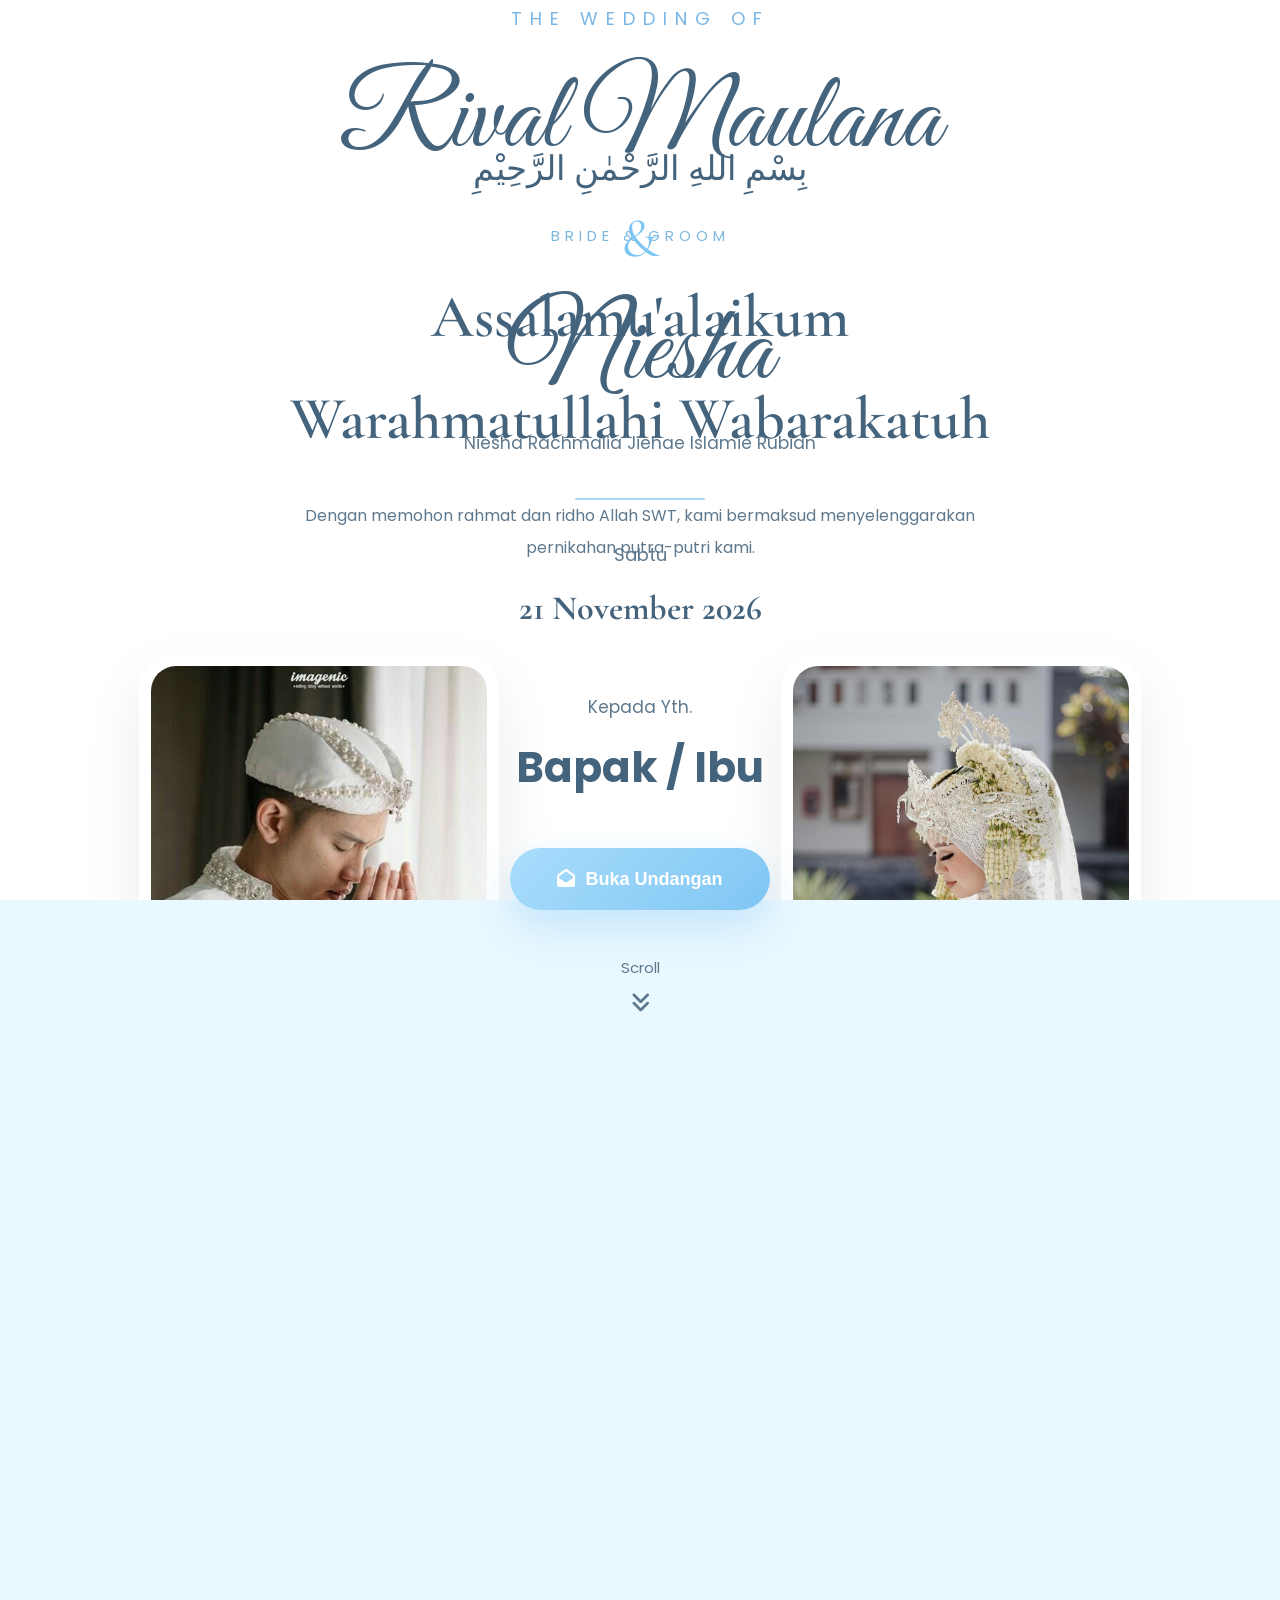
==== index.html @ 176aae70 "Initial commit" ====
<!doctype html>
<html lang="id">
  <head>
    <meta charset="UTF-8" />
    <meta name="viewport" content="width=device-width, initial-scale=1.0" />

    <title>Rival & Niesha | Wedding Invitation</title>

    <!-- Google Fonts -->

    <link rel="preconnect" href="https://fonts.googleapis.com" />

    <link rel="preconnect" href="https://fonts.gstatic.com" crossorigin />

    <link
      href="https://fonts.googleapis.com/css2?family=Cormorant+Garamond:wght@400;500;600;700&family=Great+Vibes&family=Poppins:wght@300;400;500;600;700&display=swap"
      rel="stylesheet"
    />

    <!-- Font Awesome -->

    <link
      rel="stylesheet"
      href="https://cdnjs.cloudflare.com/ajax/libs/font-awesome/6.7.2/css/all.min.css"
    />

    <!-- CSS -->

    <link rel="stylesheet" href="css/style.css" />
    <link rel="stylesheet" href="css/cover.css" />
    <link rel="stylesheet" href="css/couple.css" />
    <link rel="stylesheet" href="css/countdown.css" />
    <link rel="stylesheet" href="css/event.css" />
    <link rel="stylesheet" href="css/location.css" />
    <link rel="stylesheet" href="css/story.css" />
    <link rel="stylesheet" href="css/navbar.css" />
    <link rel="stylesheet" href="css/animation.css" />
    <link rel="stylesheet" href="css/responsive.css" />
  </head>

  <body>
    <!-- ==========================
            VIDEO BACKGROUND
    =========================== -->

    <video class="bg-video" autoplay muted loop playsinline>
      <source src="assets/video/cover.mp4" type="video/mp4" />
    </video>

    <!-- ==========================
            OVERLAY
    =========================== -->

    <div class="overlay"></div>

    <!-- ==========================
            COVER
    =========================== -->

    <section id="cover" class="active">
      <div class="cover-content">
        <p class="bismillah">﷽</p>

        <p class="subtitle">THE WEDDING OF</p>

        <h1 class="groom">Rival Maulana</h1>

        <div class="ampersand">&</div>

        <h1 class="bride">Niesha</h1>

        <p class="fullname">Niesha Rachmalia Jiehae Islamie Rubian</p>

        <div class="divider"></div>

        <div class="date">
          <p>Sabtu</p>

          <h2>21 November 2026</h2>
        </div>

        <div class="guest">
          <p>Kepada Yth.</p>

          <h2>Bapak / Ibu</h2>
        </div>

        <button id="openInvitation" class="btn-primary">
          <i class="fa-solid fa-envelope-open"></i>

          Buka Undangan
        </button>

        <div class="scroll">
          Scroll

          <br />

          <i class="fa-solid fa-angles-down"></i>
        </div>
      </div>
    </section>

    <!-- ==========================
        COUPLE
========================== -->

    <section id="couple">
      <div class="container">
        <p class="arabic">بِسْمِ اللهِ الرَّحْمٰنِ الرَّحِيْمِ</p>

        <p class="section-subtitle">Bride & Groom</p>

        <h2 class="section-title">
          Assalamu'alaikum
          <br />
          Warahmatullahi Wabarakatuh
        </h2>

        <p class="section-desc">
          Dengan memohon rahmat dan ridho Allah SWT, kami bermaksud
          menyelenggarakan pernikahan putra-putri kami.
        </p>

        <div class="couple-wrapper">
          <!-- Groom -->

          <article class="person">
            <div class="photo-frame">
              <img src="assets/img/rival.jpg" alt="Rival Maulana" />
            </div>

            <h3>Rival Maulana</h3>

            <span class="person-role"> Putra Pertama dari </span>

            <h4>
              Bapak Asep
              <br />
              &
              <br />
              Ibu Halimah
            </h4>
          </article>

          <!-- Divider -->

          <div class="couple-divider">
            <span>❀</span>
          </div>

          <!-- Bride -->

          <article class="person">
            <div class="photo-frame">
              <img src="assets/img/niesha.jpg" alt="Niesha" />
            </div>

            <h3>Niesha Rachmalia</h3>

            <span class="person-role"> Putri Pertama dari </span>

            <h4>
              Bapak Roni Rubian
              <br />
              &
              <br />
              Ibu Lia Herawati
            </h4>
          </article>
        </div>
      </div>
    </section>
    <!-- ==========================
        COUNTDOWN
========================== -->

    <section id="countdown">
      <div class="container">
        <p class="section-subtitle">Save The Date</p>

        <h2 class="section-title">Menuju Hari Bahagia</h2>

        <p class="section-desc">
          InsyaAllah akad dan resepsi akan dilaksanakan pada

          <strong>21 November 2026</strong>
        </p>

        <div class="countdown-wrapper">
          <div class="time-box">
            <h3 id="days">0</h3>

            <span>Hari</span>
          </div>

          <div class="time-box">
            <h3 id="hours">0</h3>

            <span>Jam</span>
          </div>

          <div class="time-box">
            <h3 id="minutes">0</h3>

            <span>Menit</span>
          </div>

          <div class="time-box">
            <h3 id="seconds">0</h3>

            <span>Detik</span>
          </div>
        </div>
      </div>
    </section>
    <!-- ==========================
        EVENT
========================== -->

    <section id="event">
      <div class="container">
        <p class="event-subtitle">Wedding Event</p>

        <h2 class="event-title">Save Our Special Day</h2>

        <p class="event-desc">
          Merupakan suatu kehormatan dan kebahagiaan bagi kami apabila Bapak /
          Ibu / Saudara/i berkenan hadir untuk memberikan doa restu.
        </p>

        <div class="event-wrapper">
          <!-- Akad -->

          <div class="event-card">
            <div class="event-circle">🕌</div>

            <h3>Akad Nikah</h3>

            <div class="event-line"></div>

            <p>
              Sabtu
              <br />
              21 November 2026
            </p>

            <h4>08.00 WIB</h4>
          </div>

          <!-- Resepsi -->

          <div class="event-card">
            <div class="event-circle">🎉</div>

            <h3>Resepsi</h3>

            <div class="event-line"></div>

            <p>
              Sabtu
              <br />
              21 November 2026
            </p>

            <h4>11.00 WIB</h4>
          </div>
        </div>
      </div>
    </section>
    <!-- ==========================
        LOCATION
========================== -->

    <section id="location">
      <div class="container">
        <p class="location-subtitle">Wedding Location</p>

        <h2 class="location-title">Lokasi Acara</h2>

        <p class="location-desc">
          Pabrik Tahu Bapak H. Encep
          <br />

          Kabupaten Subang, Jawa Barat
        </p>

        <div class="location-map">
          <iframe
            src="https://www.google.com/maps/embed?pb=!1m18!1m12!1m3!1d3965.3929211079694!2d107.6628037!3d-6.3431315!2m3!1f0!2f0!3f0!3m2!1i1024!2i768!4f13.1!3m3!1m2!1s0x2e696994873cbfc9%3A0x13eb188e39230473!2sPabrik%20tahu%20bapak%20H%20ENCEP!5e0!3m2!1sen!2sid!4v1782853431568!5m2!1sen!2sid"
            loading="lazy"
            allowfullscreen
          >
          </iframe>
        </div>

        <div class="location-button">
          <a
            href="https://maps.app.goo.gl/WMEjo8ceGEwRpt6s6?g_st=ic"
            target="_blank"
          >
            📍 Buka Google Maps
          </a>

          <a href="#" id="calendarButton"> 📅 Simpan ke Kalender </a>
        </div>
      </div>
    </section>

    <!-- ==========================
        LOVE STORY
========================== -->

    <section id="story">
      <div class="container">
        <p class="story-subtitle">Our Journey</p>

        <h2 class="story-title">Love Story</h2>

        <p class="story-desc">
          Allah selalu memiliki cara terbaik untuk mempertemukan dua hati pada
          waktu yang tepat.
        </p>

        <div class="timeline">
          <div class="timeline-item">
            <div class="timeline-dot"></div>

            <div class="timeline-card">
              <h3>Allah Mempertemukan Kami</h3>

              <p>
                Dalam waktu terbaik menurut-Nya, Allah mempertemukan kami dalam
                sebuah kisah yang sederhana namun penuh makna.
              </p>
            </div>
          </div>

          <div class="timeline-item">
            <div class="timeline-dot"></div>

            <div class="timeline-card">
              <h3>Dengan Restu Keluarga</h3>

              <p>
                Dengan niat yang baik serta doa dari kedua orang tua, kami
                memutuskan melangkah menuju ibadah terpanjang.
              </p>
            </div>
          </div>

          <div class="timeline-item">
            <div class="timeline-dot"></div>

            <div class="timeline-card">
              <h3>Hari Bahagia Kami</h3>

              <p>
                InsyaAllah pada tanggal
                <strong>21 November 2026</strong>, kami akan mengikat janji suci
                dalam ikatan pernikahan.
              </p>
            </div>
          </div>
        </div>
      </div>
    </section>
    <!-- ==========================
        FLOATING NAVIGATION
========================== -->

    <nav id="bottomNav">
      <a href="#cover"> 🏠 </a>

      <a href="#couple"> 👰 </a>

      <a href="#countdown"> ⏳ </a>

      <a href="#location"> 📍 </a>

      <a href="#gallery"> 🖼️ </a>

      <a href="#rsvp"> 💌 </a>
    </nav>

    <!-- Musik -->

    <audio id="music" loop>
      <source src="assets/audio/lagu.mp3" type="audio/mpeg" />
    </audio>

    <script src="js/script.js"></script>
    <script src="js/countdown.js"></script>
    <script src="js/gallery.js"></script>
    <script src="js/aos.js"></script>
  </body>
</html>
---- css/style.css ----
/*====================================================

    Wedding Invitation Premium
    Version : 1.5
    File    : style.css

=====================================================*/

/*==========================================
        GOOGLE RESET
==========================================*/

*,
*::before,
*::after {
  margin: 0;
  padding: 0;
  box-sizing: border-box;
}

/*==========================================
        ROOT
==========================================*/

:root {
  /*========== COLOR ==========*/

  --primary: #f8fcff;
  --secondary: #eef8fd;
  --accent: #a9ddfc;

  --title: #44637c;
  --text: #667f92;

  --white: #ffffff;

  --shadow: 0 20px 45px rgba(0, 0, 0, 0.08);

  --shadow-hover: 0 28px 55px rgba(0, 0, 0, 0.12);

  --radius: 30px;

  --transition: 0.35s ease;
}

/*==========================================
        HTML
==========================================*/

html {
  scroll-behavior: smooth;
  overflow-x: hidden;
}

/*==========================================
        BODY
==========================================*/

body {
  font-family: "Poppins", sans-serif;

  background: var(--primary);

  color: var(--text);

  overflow-x: hidden;

  max-width: 100%;

  line-height: 1.7;
}
html.lock,
body.lock {
  overflow: hidden;

  height: 100vh;

  touch-action: none;
}

/*==========================================
        IMAGE
==========================================*/

img {
  max-width: 100%;

  display: block;
}

/*==========================================
        LINK
==========================================*/

a {
  text-decoration: none;

  color: inherit;
}

/*==========================================
        CONTAINER
==========================================*/

.container {
  width: min(1100px, 92%);

  margin: auto;
}

/*==========================================
        SECTION
==========================================*/

section {
  padding: 140px 20px;
}

/*==========================================
        DESIGN SYSTEM
==========================================*/

.section-subtitle {
  text-align: center;

  text-transform: uppercase;

  letter-spacing: 5px;

  color: #7db7df;

  font-size: 15px;

  margin-bottom: 18px;
}

.section-title {
  text-align: center;

  font-family: "Cormorant Garamond", serif;

  font-size: 60px;

  color: var(--title);

  font-weight: 600;
}

.section-desc {
  max-width: 720px;

  margin: 30px auto 90px;

  text-align: center;

  line-height: 2;

  color: var(--text);
}

/*==========================================
        CARD
==========================================*/

.card {
  background: var(--white);

  border-radius: var(--radius);

  box-shadow: var(--shadow);

  transition: var(--transition);
}

.card:hover {
  transform: translateY(-8px);

  box-shadow: var(--shadow-hover);
}

/*==========================================
        BUTTON
==========================================*/

.btn-primary {
  display: inline-flex;

  justify-content: center;

  align-items: center;

  gap: 10px;

  padding: 18px 36px;

  border: none;

  border-radius: 100px;

  background: linear-gradient(135deg, #a9ddfc, #7fc6f3);

  color: white;

  font-size: 17px;

  font-weight: 600;

  cursor: pointer;

  transition: var(--transition);

  box-shadow: 0 15px 35px rgba(127, 198, 243, 0.3);
}

.btn-primary:hover {
  transform: translateY(-4px);

  box-shadow: 0 20px 45px rgba(127, 198, 243, 0.4);
}

/*==========================================
        DIVIDER
==========================================*/

.divider {
  width: 120px;

  height: 2px;

  margin: 40px auto;

  border-radius: 100px;

  background: #9fd4f6;
}

/*==========================================
        GLASS
==========================================*/

.glass {
  background: rgba(255, 255, 255, 0.45);

  backdrop-filter: blur(18px);

  border: 1px solid rgba(255, 255, 255, 0.7);
}

/*==========================================
        SCROLLBAR
==========================================*/

::-webkit-scrollbar {
  width: 10px;
}

::-webkit-scrollbar-track {
  background: #edf7fd;
}

::-webkit-scrollbar-thumb {
  background: #a9ddfc;

  border-radius: 100px;
}

::-webkit-scrollbar-thumb:hover {
  background: #8bcdf3;
}
/*==========================================
        LAYER
==========================================*/

#cover {
  z-index: 9998;
}

#bottomNav {
  z-index: 9999;
}
---- css/cover.css ----
/*====================================================

        Wedding Invitation Premium
        Cover V3

=====================================================*/

/*==========================================
        ROOT
==========================================*/

:root {
  --primary: #eaf8ff;
  --secondary: #dcf4ff;
  --accent: #a9ddfc;

  --title: #44637c;
  --text: #5e788d;

  --white: #ffffff;
}

/*==========================================
        VIDEO
==========================================*/

.bg-video {
  position: fixed;

  inset: 0;

  width: 100%;

  height: 100%;

  object-fit: cover;

  z-index: -3;
}

/*==========================================
        OVERLAY
==========================================*/

.overlay {
  position: fixed;

  inset: 0;

  background: linear-gradient(
    rgba(255, 255, 255, 0.84),
    rgba(234, 248, 255, 0.82),
    rgba(255, 255, 255, 0.86)
  );

  backdrop-filter: blur(4px);

  -webkit-backdrop-filter: blur(4px);

  transition: opacity 0.8s ease;

  z-index: -2;
}

.overlay.hide {
  opacity: 0.25;
}

/*==========================================
        COVER
==========================================*/

#cover {
  position: fixed;

  inset: 0;

  width: 100%;

  height: 100vh;

  display: flex;

  justify-content: center;

  align-items: center;

  text-align: center;

  padding: 30px;

  z-index: 9998;

  transition:
    transform 0.9s ease,
    opacity 0.9s ease;
}

/*==========================================
        COVER CONTENT
==========================================*/

.cover-content {
  width: 100%;

  max-width: 720px;

  transition:
    transform 0.8s ease,
    opacity 0.8s ease;
}

/*==========================================
        OPEN ANIMATION
==========================================*/

#cover.hide {
  transform: translateY(-100%);

  opacity: 0;

  pointer-events: none;
}

#cover.hide .cover-content {
  transform: translateY(-50px);

  opacity: 0;
}

/*==========================================
        BISMILLAH
==========================================*/

.bismillah {
  font-size: 56px;

  color: var(--title);

  margin-bottom: 22px;
}

/*==========================================
        SUBTITLE
==========================================*/

.subtitle {
  font-size: 18px;

  letter-spacing: 8px;

  color: #78b7e7;

  margin-bottom: 28px;

  text-transform: uppercase;
}

/*==========================================
        NAMA
==========================================*/

.groom,
.bride {
  font-family: "Great Vibes", cursive;

  font-size: 108px;

  font-weight: 400;

  color: var(--title);

  line-height: 1.1;
}

.ampersand {
  font-family: "Cormorant Garamond", serif;

  font-size: 55px;

  color: #7ec6f3;

  margin: 10px 0;
}

.fullname {
  margin-top: 15px;

  font-size: 17px;

  color: var(--text);
}

/*==========================================
        DIVIDER
==========================================*/

.divider {
  width: 130px;

  height: 2px;

  margin: 40px auto;

  border-radius: 100px;

  background: #a9ddfc;
}

/*==========================================
        DATE
==========================================*/

.date {
  margin-top: 10px;
}

.date p {
  font-size: 18px;

  margin-bottom: 10px;
}

.date h2 {
  font-family: "Cormorant Garamond", serif;

  font-size: 34px;

  color: var(--title);
}

/*==========================================
        GUEST
==========================================*/

.guest {
  margin-top: 55px;
}

.guest p {
  font-size: 17px;
}

.guest h2 {
  margin-top: 10px;

  font-size: 42px;

  color: var(--title);
}

/*==========================================
        BUTTON
==========================================*/

#openInvitation {
  width: 260px;

  height: 62px;

  margin-top: 45px;

  border: none;

  border-radius: 100px;

  cursor: pointer;

  color: white;

  font-size: 18px;

  font-weight: 600;

  background: linear-gradient(135deg, #a9ddfc, #7fc6f3);

  box-shadow: 0 18px 40px rgba(127, 198, 243, 0.35);

  transition: 0.35s;
}

#openInvitation:hover {
  transform: translateY(-5px);

  box-shadow: 0 25px 50px rgba(127, 198, 243, 0.45);
}
/*==========================================
        SCROLL INDICATOR
==========================================*/

.scroll {
  margin-top: 45px;

  font-size: 15px;

  color: var(--text);

  animation: float 2s ease-in-out infinite;
}

.scroll i {
  display: block;

  margin-top: 10px;

  font-size: 22px;
}

/*==========================================
        FLOAT ANIMATION
==========================================*/

@keyframes float {
  0% {
    transform: translateY(0);
  }

  50% {
    transform: translateY(8px);
  }

  100% {
    transform: translateY(0);
  }
}

/*==========================================
        BODY LOCK
==========================================*/

body.lock {
  overflow: hidden;
}

/*==========================================
        TABLET
==========================================*/

@media (max-width: 992px) {
  .cover-content {
    max-width: 650px;
  }

  .groom,
  .bride {
    font-size: 88px;
  }

  .guest h2 {
    font-size: 36px;
  }
}

/*==========================================
        MOBILE
==========================================*/

@media (max-width: 768px) {
  #cover {
    padding: 25px;
  }

  .bismillah {
    font-size: 46px;
  }

  .subtitle {
    font-size: 14px;

    letter-spacing: 4px;
  }

  .groom,
  .bride {
    font-size: 64px;
  }

  .ampersand {
    font-size: 42px;
  }

  .fullname {
    font-size: 15px;
  }

  .divider {
    width: 100px;

    margin: 30px auto;
  }

  .date h2 {
    font-size: 28px;
  }

  .guest {
    margin-top: 40px;
  }

  .guest h2 {
    font-size: 30px;
  }

  #openInvitation {
    width: 220px;

    height: 56px;

    font-size: 16px;

    margin-top: 35px;
  }

  .scroll {
    margin-top: 30px;
  }
}

/*==========================================
        SMALL MOBILE
==========================================*/

@media (max-width: 430px) {
  .bismillah {
    font-size: 38px;
  }

  .groom,
  .bride {
    font-size: 52px;

    line-height: 1.15;
  }

  .ampersand {
    font-size: 34px;
  }

  .fullname {
    font-size: 14px;

    line-height: 1.7;
  }

  .date h2 {
    font-size: 24px;
  }

  .guest h2 {
    font-size: 26px;
  }

  #openInvitation {
    width: 210px;

    height: 52px;

    font-size: 15px;
  }

  .scroll {
    font-size: 13px;
  }
}
---- css/couple.css ----
/*====================================================

    Wedding Invitation Premium
    Version : 2.0
    File    : couple.css

=====================================================*/

/*==========================================
        COUPLE
==========================================*/

#couple {
  background: #ffffff;

  position: relative;

  overflow: hidden;
}

/*==========================================
        ARABIC
==========================================*/

.arabic {
  text-align: center;

  font-size: 34px;

  color: var(--title);

  margin-bottom: 25px;
}

/*==========================================
        WRAPPER
==========================================*/

.couple-wrapper {
  display: grid;

  grid-template-columns: 1fr auto 1fr;

  align-items: center;

  gap: 60px;

  margin-top: 80px;
}

/*==========================================
        PERSON
==========================================*/

.person {
  text-align: center;
}

/*==========================================
        PHOTO FRAME
==========================================*/

.photo-frame {
  width: 360px;

  height: 500px;

  margin: auto;

  padding: 12px;

  background: white;

  border-radius: 35px;

  box-shadow: 0 25px 60px rgba(0, 0, 0, 0.08);

  transition: 0.4s ease;
}

/*==========================================
        PHOTO
==========================================*/

.photo-frame img {
  width: 100%;

  height: 100%;

  border-radius: 25px;

  object-fit: cover;

  object-position: center;
}

/*==========================================
        HOVER
==========================================*/

.photo-frame:hover {
  transform: translateY(-8px);

  box-shadow: 0 35px 70px rgba(127, 198, 243, 0.2);
}

/*==========================================
        DIVIDER
==========================================*/

.couple-divider {
  display: flex;

  flex-direction: column;

  align-items: center;

  justify-content: center;

  gap: 20px;
}

.couple-divider::before {
  content: "";

  width: 2px;

  height: 120px;

  background: #cdebfc;
}

.couple-divider::after {
  content: "";

  width: 2px;

  height: 120px;

  background: #cdebfc;
}

.couple-divider span {
  width: 65px;

  height: 65px;

  display: flex;

  align-items: center;

  justify-content: center;

  border-radius: 50%;

  background: #eef8fd;

  font-size: 24px;

  color: #7fc6f3;

  box-shadow: 0 10px 25px rgba(127, 198, 243, 0.2);
}
/*==========================================
        NAME
==========================================*/

.person h3 {
  margin-top: 35px;

  font-family: "Great Vibes", cursive;

  font-size: 60px;

  font-weight: 400;

  color: var(--title);

  line-height: 1.2;
}

/*==========================================
        ROLE
==========================================*/

.person-role {
  display: block;

  margin-top: 18px;

  font-size: 17px;

  color: var(--text);

  letter-spacing: 1px;
}

/*==========================================
        PARENTS
==========================================*/

.person h4 {
  margin-top: 18px;

  color: var(--title);

  font-size: 24px;

  font-family: "Cormorant Garamond", serif;

  font-weight: 600;

  line-height: 1.8;
}

/*==========================================
        HOVER EFFECT
==========================================*/

.person {
  transition: 0.4s ease;
}

.person:hover {
  transform: translateY(-6px);
}

.person:hover h3 {
  color: #5faedc;
}

.person:hover .photo-frame {
  transform: translateY(-10px);

  box-shadow: 0 35px 75px rgba(127, 198, 243, 0.25);
}

/*==========================================
        PHOTO GLOW
==========================================*/

.photo-frame {
  position: relative;
}

.photo-frame::before {
  content: "";

  position: absolute;

  inset: -10px;

  border-radius: 42px;

  background: radial-gradient(rgba(169, 221, 252, 0.35), transparent 70%);

  z-index: -1;

  opacity: 0;

  transition: 0.4s;
}

.person:hover .photo-frame::before {
  opacity: 1;
}

/*==========================================
        ANIMATION
==========================================*/

.person {
  animation: fadeUp 0.8s ease both;
}

.person:nth-child(3) {
  animation-delay: 0.25s;
}

@keyframes fadeUp {
  from {
    opacity: 0;

    transform: translateY(40px);
  }

  to {
    opacity: 1;

    transform: translateY(0);
  }
}

/*==========================================
        RESPONSIVE
==========================================*/

@media (max-width: 992px) {
  .couple-wrapper {
    grid-template-columns: 1fr;

    gap: 45px;
  }

  .couple-divider {
    flex-direction: row;
  }

  .couple-divider::before,
  .couple-divider::after {
    width: 90px;

    height: 2px;
  }
}

@media (max-width: 768px) {
  .photo-frame {
    width: 300px;

    height: 420px;
  }

  .person h3 {
    font-size: 48px;
  }

  .person h4 {
    font-size: 21px;
  }
}

@media (max-width: 480px) {
  .photo-frame {
    width: 260px;

    height: 360px;

    border-radius: 28px;
  }

  .photo-frame img {
    border-radius: 20px;
  }

  .person h3 {
    font-size: 42px;
  }

  .person-role {
    font-size: 15px;
  }

  .person h4 {
    font-size: 19px;
  }
}
---- css/countdown.css ----
/*====================================================

    Wedding Invitation Premium
    Countdown V2

=====================================================*/

#countdown {
  padding: 120px 20px;

  background: #f9fdff;
}

.countdown-wrapper {
  display: grid;

  grid-template-columns: repeat(4, 1fr);

  gap: 25px;

  margin-top: 70px;
}

.time-box {
  background: white;

  padding: 40px 20px;

  border-radius: 28px;

  text-align: center;

  box-shadow: 0 20px 45px rgba(0, 0, 0, 0.06);

  transition: 0.35s;
}

.time-box:hover {
  transform: translateY(-8px);

  box-shadow: 0 25px 50px rgba(127, 198, 243, 0.2);
}

.time-box h3 {
  font-size: 60px;

  color: var(--title);

  font-family: "Cormorant Garamond", serif;
}

.time-box span {
  display: block;

  margin-top: 12px;

  font-size: 16px;

  color: var(--text);
}
@media (max-width: 768px) {
  .countdown-wrapper {
    grid-template-columns: repeat(2, 1fr);
  }
}

@media (max-width: 480px) {
  .countdown-wrapper {
    grid-template-columns: 1fr 1fr;

    gap: 18px;
  }

  .time-box {
    padding: 28px 10px;
  }

  .time-box h3 {
    font-size: 42px;
  }
}
#countdown {
  padding: 90px 20px;
}

#countdown .section-title {
  margin-bottom: 15px;
}

#countdown .section-desc {
  max-width: 500px;

  margin: auto;

  line-height: 1.8;
}
---- css/event.css ----
/*==========================================
                EVENT
==========================================*/

#event {
  padding: 140px 20px;

  background: linear-gradient(to bottom, #f8fcff, #ffffff);
}

/*==========================================
                TITLE
==========================================*/

.event-subtitle {
  text-align: center;

  color: #7db7df;

  letter-spacing: 5px;

  text-transform: uppercase;
}

.event-title {
  text-align: center;

  font-family: "Cormorant Garamond", serif;

  font-size: 58px;

  color: var(--title);

  margin-top: 15px;
}

.event-desc {
  max-width: 650px;

  margin: 30px auto 90px;

  text-align: center;

  line-height: 1.9;
}

/*==========================================
                CARD
==========================================*/

.event-wrapper {
  display: flex;

  justify-content: center;

  flex-wrap: wrap;

  gap: 35px;
}

.event-card {
  width: 360px;

  padding: 45px;

  border-radius: 35px;

  background: white;

  box-shadow: 0 15px 40px rgba(0, 0, 0, 0.07);

  transition: 0.4s;
}

.event-card:hover {
  transform: translateY(-10px);
}

/*==========================================
                ICON
==========================================*/

.event-circle {
  width: 90px;

  height: 90px;

  border-radius: 50%;

  background: #eaf8ff;

  margin: auto;

  display: flex;

  justify-content: center;

  align-items: center;

  font-size: 42px;

  margin-bottom: 25px;
}

/*==========================================
                TEXT
==========================================*/

.event-card h3 {
  text-align: center;

  font-family: "Cormorant Garamond", serif;

  color: var(--title);

  font-size: 36px;
}

.event-line {
  width: 70px;

  height: 2px;

  background: #8fd0f6;

  margin: 25px auto;
}

.event-card p {
  text-align: center;

  line-height: 2;
}

.event-card h4 {
  margin-top: 25px;

  text-align: center;

  color: #69aede;

  font-size: 30px;
}
---- css/location.css ----
/*==========================================
            LOCATION
==========================================*/

#location {
  padding: 140px 20px;

  background: #ffffff;
}

.location-subtitle {
  text-align: center;

  color: #7cb7df;

  letter-spacing: 5px;

  text-transform: uppercase;
}

.location-title {
  margin-top: 15px;

  text-align: center;

  font-size: 60px;

  color: var(--title);

  font-family: "Cormorant Garamond", serif;
}

.location-desc {
  margin: 30px auto 60px;

  max-width: 650px;

  text-align: center;

  line-height: 2;
}

/*==========================================
            MAP
==========================================*/

.location-map {
  overflow: hidden;

  border-radius: 35px;

  box-shadow: 0 20px 45px rgba(0, 0, 0, 0.08);
}

.location-map iframe {
  width: 100%;

  height: 500px;

  border: none;
}

/*==========================================
            BUTTON
==========================================*/

.location-button {
  margin-top: 50px;

  display: flex;

  justify-content: center;

  gap: 20px;

  flex-wrap: wrap;
}

.location-button a {
  text-decoration: none;

  background: linear-gradient(135deg, #a9ddfc, #7fc6f3);

  color: white;

  padding: 18px 38px;

  border-radius: 100px;

  transition: 0.35s;

  font-weight: 600;
}

.location-button a:hover {
  transform: translateY(-5px);
}
---- css/story.css ----
/*==========================================
            LOVE STORY
==========================================*/

#story {
  padding: 140px 20px;

  background: linear-gradient(to bottom, #ffffff, #f8fcff);

  position: relative;

  overflow: hidden;
}

/*==========================================
            HEADER
==========================================*/

.story-subtitle {
  text-align: center;

  letter-spacing: 5px;

  text-transform: uppercase;

  color: #7db7df;
}

.story-title {
  margin-top: 15px;

  text-align: center;

  font-size: 60px;

  color: var(--title);

  font-family: "Cormorant Garamond", serif;
}

.story-desc {
  max-width: 700px;

  margin: 30px auto 100px;

  text-align: center;

  line-height: 2;

  color: var(--text);
}

/*==========================================
            TIMELINE
==========================================*/

.timeline {
  position: relative;

  max-width: 800px;

  margin: auto;
}

.timeline::before {
  content: "";

  position: absolute;

  left: 50%;

  top: 0;

  width: 2px;

  height: 100%;

  background: #d7ecf9;

  transform: translateX(-50%);
}

/*==========================================
            ITEM
==========================================*/

.timeline-item {
  position: relative;

  margin-bottom: 80px;
}

/*==========================================
            DOT
==========================================*/

.timeline-dot {
  width: 22px;

  height: 22px;

  border-radius: 50%;

  background: #8ecdf6;

  border: 5px solid white;

  position: absolute;

  left: 50%;

  transform: translateX(-50%);

  box-shadow: 0 0 20px rgba(142, 205, 246, 0.5);
}

/*==========================================
            CARD
==========================================*/

.timeline-card {
  width: calc(50% - 60px);

  padding: 35px;

  background: white;

  border-radius: 28px;

  box-shadow: 0 20px 45px rgba(0, 0, 0, 0.08);

  transition: 0.35s;
}

.timeline-card:hover {
  transform: translateY(-8px);
}

.timeline-item:nth-child(odd) .timeline-card {
  margin-left: auto;
}

.timeline-card h3 {
  font-family: "Cormorant Garamond", serif;

  font-size: 34px;

  color: var(--title);

  margin-bottom: 20px;
}

.timeline-card p {
  line-height: 1.9;

  color: var(--text);
}
---- css/navbar.css ----
/*==========================================
        FLOATING NAVBAR
==========================================*/

#bottomNav {
  position: fixed;

  left: 50%;

  bottom: 25px;

  transform: translateX(-50%) translateY(100px);

  width: 340px;

  max-width: 90%;

  height: 70px;

  display: flex;

  justify-content: space-around;

  align-items: center;

  background: rgba(255, 255, 255, 0.82);

  backdrop-filter: blur(18px);

  -webkit-backdrop-filter: blur(18px);

  border: 1px solid rgba(255, 255, 255, 0.5);

  border-radius: 100px;

  box-shadow: 0 15px 40px rgba(0, 0, 0, 0.12);

  opacity: 0;

  visibility: hidden;

  transition:
    transform 0.6s ease,
    opacity 0.6s ease,
    visibility 0.6s;

  z-index: 9999;
}

/*==========================================
        SHOW
==========================================*/

#bottomNav.show {
  opacity: 1;

  visibility: visible;

  transform: translateX(-50%) translateY(0);
}

/*==========================================
        MENU
==========================================*/

#bottomNav a {
  width: 48px;

  height: 48px;

  display: flex;

  align-items: center;

  justify-content: center;

  text-decoration: none;

  border-radius: 50%;

  font-size: 22px;

  transition: 0.35s ease;
}

/*==========================================
        HOVER
==========================================*/

#bottomNav a:hover {
  background: #eaf8ff;

  transform: translateY(-4px) scale(1.08);
}

/*==========================================
        ACTIVE
==========================================*/

#bottomNav a.active {
  background: #a9ddfc;

  color: white;
}

/*==========================================
        MOBILE
==========================================*/

@media (max-width: 768px) {
  #bottomNav {
    width: 320px;

    height: 65px;
  }

  #bottomNav a {
    font-size: 20px;
  }
}

@media (max-width: 430px) {
  #bottomNav {
    width: 300px;

    height: 62px;

    bottom: 18px;
  }

  #bottomNav a {
    width: 42px;

    height: 42px;

    font-size: 18px;
  }
}
---- css/animation.css ----
/*==========================================
        ANIMATION
==========================================*/

@keyframes float {
  0% {
    transform: translateY(0);
  }

  50% {
    transform: translateY(8px);
  }

  100% {
    transform: translateY(0);
  }
}
---- css/responsive.css ----
/*====================================================

    Wedding Invitation Premium
    File : responsive.css
    Version : 2.0

=====================================================*/

/*==========================================
        TABLET
==========================================*/

@media (max-width: 992px) {
  .container {
    width: 92%;
  }

  .groom,
  .bride {
    font-size: 82px;
  }

  .section-title {
    font-size: 54px;
  }

  .photo-frame {
    width: 320px;

    height: 450px;
  }

  .couple-wrapper {
    grid-template-columns: 1fr;

    gap: 45px;
  }

  .couple-divider {
    flex-direction: row;
  }

  .couple-divider::before,
  .couple-divider::after {
    width: 90px;

    height: 2px;
  }

  .countdown-wrapper {
    display: flex;

    justify-content: center;

    gap: 15px;
  }
}
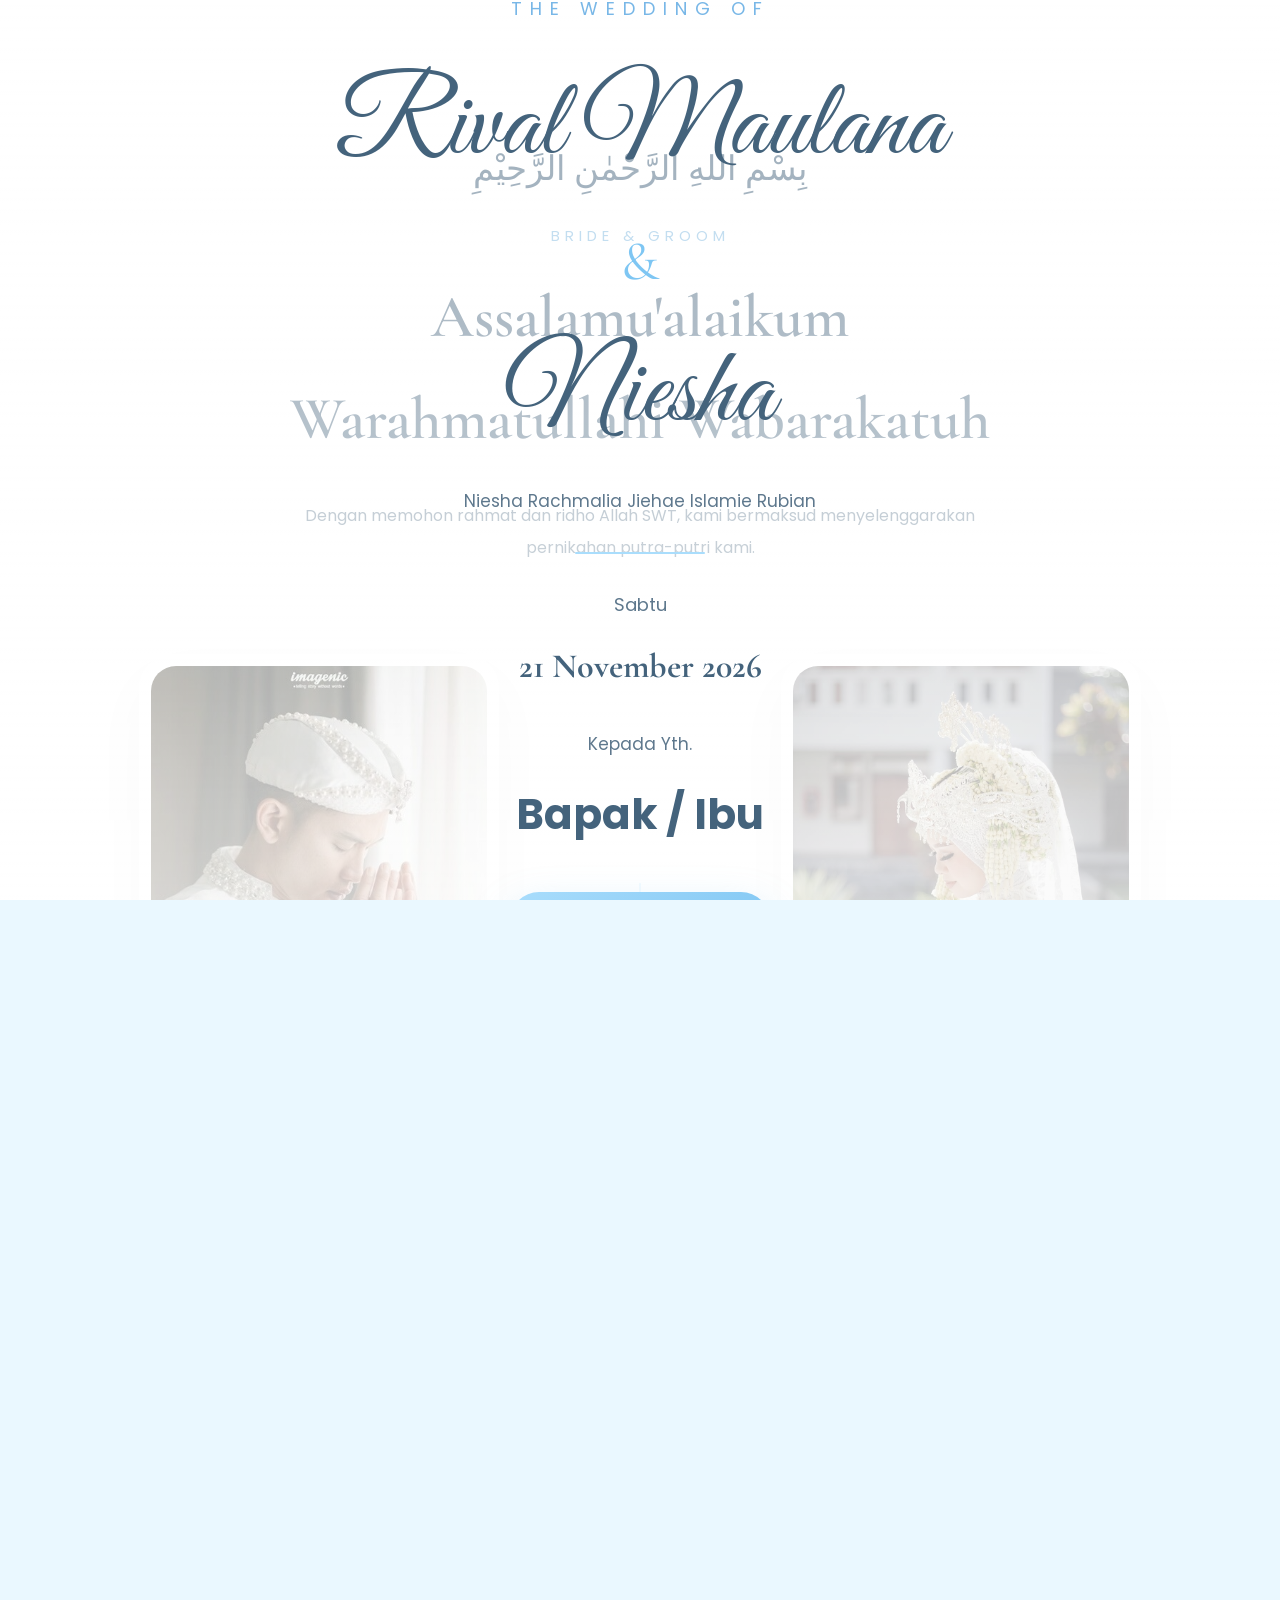
==== commit 80d1bb5a: "Fix cover layout and improve responsive design" ====
--- a/index.html
+++ b/index.html
@@ -40,24 +40,16 @@
 
   <body>
     <!-- ==========================
-            VIDEO BACKGROUND
-    =========================== -->
-
-    <video class="bg-video" autoplay muted loop playsinline>
-      <source src="assets/video/cover.mp4" type="video/mp4" />
-    </video>
-
-    <!-- ==========================
-            OVERLAY
-    =========================== -->
-
-    <div class="overlay"></div>
-
-    <!-- ==========================
-            COVER
-    =========================== -->
+        COVER
+  =========================== -->
 
     <section id="cover" class="active">
+      <video class="bg-video" autoplay muted loop playsinline>
+        <source src="assets/video/cover.mp4" type="video/mp4" />
+      </video>
+
+      <div class="overlay"></div>
+
       <div class="cover-content">
         <p class="bismillah">﷽</p>
 
@@ -75,27 +67,22 @@
 
         <div class="date">
           <p>Sabtu</p>
-
           <h2>21 November 2026</h2>
         </div>
 
         <div class="guest">
           <p>Kepada Yth.</p>
-
           <h2>Bapak / Ibu</h2>
         </div>
 
-        <button id="openInvitation" class="btn-primary">
+        <button id="openInvitation">
           <i class="fa-solid fa-envelope-open"></i>
-
           Buka Undangan
         </button>
 
         <div class="scroll">
           Scroll
-
           <br />
-
           <i class="fa-solid fa-angles-down"></i>
         </div>
       </div>
@@ -103,7 +90,7 @@
 
     <!-- ==========================
         COUPLE
-========================== -->
+  =========================== -->
 
     <section id="couple">
       <div class="container">
--- a/css/cover.css
+++ b/css/cover.css
@@ -25,7 +25,7 @@
 ==========================================*/
 
 .bg-video {
-  position: fixed;
+  position: absolute;
 
   inset: 0;
 
@@ -35,7 +35,7 @@
 
   object-fit: cover;
 
-  z-index: -3;
+  z-index: -2;
 }
 
 /*==========================================
@@ -43,27 +43,16 @@
 ==========================================*/
 
 .overlay {
-  position: fixed;
+  position: absolute;
 
   inset: 0;
 
   background: linear-gradient(
-    rgba(255, 255, 255, 0.84),
-    rgba(234, 248, 255, 0.82),
-    rgba(255, 255, 255, 0.86)
+    rgba(255, 255, 255, 0.45),
+    rgba(255, 255, 255, 0.78)
   );
 
-  backdrop-filter: blur(4px);
-
-  -webkit-backdrop-filter: blur(4px);
-
-  transition: opacity 0.8s ease;
-
-  z-index: -2;
-}
-
-.overlay.hide {
-  opacity: 0.25;
+  z-index: -1;
 }
 
 /*==========================================
@@ -72,44 +61,47 @@
 
 #cover {
   position: fixed;
-
   inset: 0;
 
-  width: 100%;
-
-  height: 100vh;
-
   display: flex;
-
   justify-content: center;
-
   align-items: center;
 
+  overflow: hidden;
+
+  z-index: 9998;
+
   text-align: center;
 
   padding: 30px;
-
-  z-index: 9998;
-
-  transition:
-    transform 0.9s ease,
-    opacity 0.9s ease;
-}
-
-/*==========================================
-        COVER CONTENT
-==========================================*/
-
-.cover-content {
-  width: 100%;
-
-  max-width: 720px;
 
   transition:
     transform 0.8s ease,
     opacity 0.8s ease;
 }
-
+/*==========================================
+        COVER CONTENT
+==========================================*/
+
+.cover-content {
+  position: relative;
+
+  z-index: 2;
+
+  width: min(92%, 650px);
+
+  display: flex;
+
+  flex-direction: column;
+
+  align-items: center;
+
+  justify-content: center;
+
+  text-align: center;
+
+  gap: 16px;
+}
 /*==========================================
         OPEN ANIMATION
 ==========================================*/
@@ -133,7 +125,7 @@
 ==========================================*/
 
 .bismillah {
-  font-size: 56px;
+  font-size: clamp(36px, 5vw, 56px);
 
   color: var(--title);
 
@@ -145,7 +137,7 @@
 ==========================================*/
 
 .subtitle {
-  font-size: 18px;
+  font-size: clamp(13px, 2vw, 18px);
 
   letter-spacing: 8px;
 
@@ -155,7 +147,6 @@
 
   text-transform: uppercase;
 }
-
 /*==========================================
         NAMA
 ==========================================*/
@@ -164,7 +155,7 @@
 .bride {
   font-family: "Great Vibes", cursive;
 
-  font-size: 108px;
+  font-size: clamp(58px, 9vw, 110px);
 
   font-weight: 400;
 
@@ -190,6 +181,19 @@
 
   color: var(--text);
 }
+.ampersand {
+  font-family: "Cormorant Garamond", serif;
+
+  font-size: 55px;
+
+  color: #7ec6f3;
+
+  margin: 10px 0;
+}
+
+.fullname {
+  font-size: 17px;
+}
 
 /*==========================================
         DIVIDER
@@ -198,9 +202,11 @@
 .divider {
   width: 130px;
 
+  max-width: 40%;
+
   height: 2px;
 
-  margin: 40px auto;
+  margin: 20px auto;
 
   border-radius: 100px;
 
@@ -212,9 +218,12 @@
 ==========================================*/
 
 .date {
-  margin-top: 10px;
-}
-
+  display: flex;
+
+  flex-direction: column;
+
+  gap: 8px;
+}
 .date p {
   font-size: 18px;
 
@@ -234,7 +243,13 @@
 ==========================================*/
 
 .guest {
-  margin-top: 55px;
+  display: flex;
+
+  flex-direction: column;
+
+  gap: 10px;
+
+  margin-top: 18px;
 }
 
 .guest p {
@@ -254,11 +269,11 @@
 ==========================================*/
 
 #openInvitation {
-  width: 260px;
-
-  height: 62px;
-
-  margin-top: 45px;
+  width: clamp(210px, 45vw, 260px);
+
+  height: 58px;
+
+  margin-top: 25px;
 
   border: none;
 
@@ -268,7 +283,7 @@
 
   color: white;
 
-  font-size: 18px;
+  font-size: 16px;
 
   font-weight: 600;
 
@@ -289,9 +304,9 @@
 ==========================================*/
 
 .scroll {
-  margin-top: 45px;
-
-  font-size: 15px;
+  margin-top: 18px;
+
+  font-size: 14px;
 
   color: var(--text);
 
@@ -331,134 +346,3 @@
 body.lock {
   overflow: hidden;
 }
-
-/*==========================================
-        TABLET
-==========================================*/
-
-@media (max-width: 992px) {
-  .cover-content {
-    max-width: 650px;
-  }
-
-  .groom,
-  .bride {
-    font-size: 88px;
-  }
-
-  .guest h2 {
-    font-size: 36px;
-  }
-}
-
-/*==========================================
-        MOBILE
-==========================================*/
-
-@media (max-width: 768px) {
-  #cover {
-    padding: 25px;
-  }
-
-  .bismillah {
-    font-size: 46px;
-  }
-
-  .subtitle {
-    font-size: 14px;
-
-    letter-spacing: 4px;
-  }
-
-  .groom,
-  .bride {
-    font-size: 64px;
-  }
-
-  .ampersand {
-    font-size: 42px;
-  }
-
-  .fullname {
-    font-size: 15px;
-  }
-
-  .divider {
-    width: 100px;
-
-    margin: 30px auto;
-  }
-
-  .date h2 {
-    font-size: 28px;
-  }
-
-  .guest {
-    margin-top: 40px;
-  }
-
-  .guest h2 {
-    font-size: 30px;
-  }
-
-  #openInvitation {
-    width: 220px;
-
-    height: 56px;
-
-    font-size: 16px;
-
-    margin-top: 35px;
-  }
-
-  .scroll {
-    margin-top: 30px;
-  }
-}
-
-/*==========================================
-        SMALL MOBILE
-==========================================*/
-
-@media (max-width: 430px) {
-  .bismillah {
-    font-size: 38px;
-  }
-
-  .groom,
-  .bride {
-    font-size: 52px;
-
-    line-height: 1.15;
-  }
-
-  .ampersand {
-    font-size: 34px;
-  }
-
-  .fullname {
-    font-size: 14px;
-
-    line-height: 1.7;
-  }
-
-  .date h2 {
-    font-size: 24px;
-  }
-
-  .guest h2 {
-    font-size: 26px;
-  }
-
-  #openInvitation {
-    width: 210px;
-
-    height: 52px;
-
-    font-size: 15px;
-  }
-
-  .scroll {
-    font-size: 13px;
-  }
-}
--- a/css/responsive.css
+++ b/css/responsive.css
@@ -13,15 +13,6 @@
 @media (max-width: 992px) {
   .container {
     width: 92%;
-  }
-
-  .groom,
-  .bride {
-    font-size: 82px;
-  }
-
-  .section-title {
-    font-size: 54px;
   }
 
   .photo-frame {
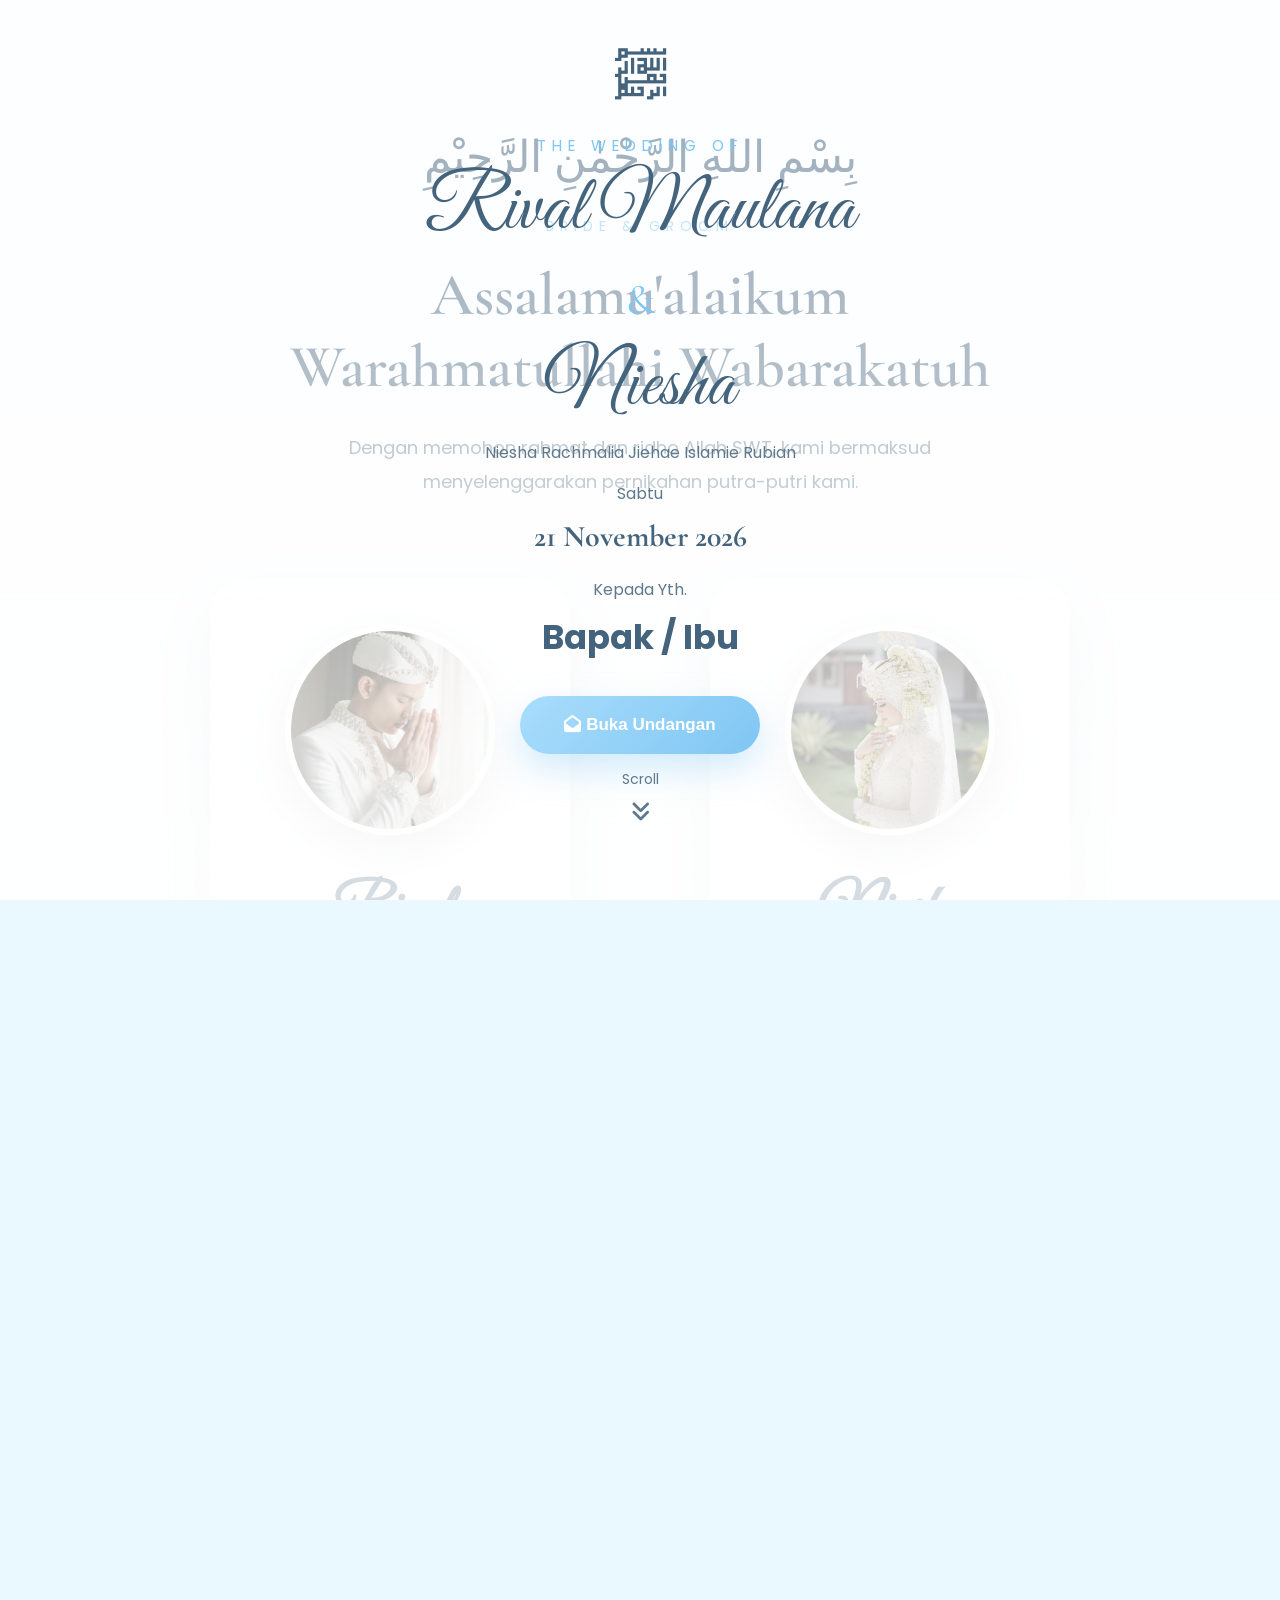
==== commit 504db5cb: "Finish location section and redesign event/countdown" ====
--- a/index.html
+++ b/index.html
@@ -63,8 +63,6 @@
 
         <p class="fullname">Niesha Rachmalia Jiehae Islamie Rubian</p>
 
-        <div class="divider"></div>
-
         <div class="date">
           <p>Sabtu</p>
           <h2>21 November 2026</h2>
@@ -122,7 +120,7 @@
             <span class="person-role"> Putra Pertama dari </span>
 
             <h4>
-              Bapak Asep
+              Bapak Dodo
               <br />
               &
               <br />
@@ -130,11 +128,7 @@
             </h4>
           </article>
 
-          <!-- Divider -->
-
-          <div class="couple-divider">
-            <span>❀</span>
-          </div>
+          <div class="couple-divider">❤</div>
 
           <!-- Bride -->
 
@@ -161,7 +155,6 @@
     <!-- ==========================
         COUNTDOWN
 ========================== -->
-
     <section id="countdown">
       <div class="container">
         <p class="section-subtitle">Save The Date</p>
@@ -170,32 +163,27 @@
 
         <p class="section-desc">
           InsyaAllah akad dan resepsi akan dilaksanakan pada
-
           <strong>21 November 2026</strong>
         </p>
 
-        <div class="countdown-wrapper">
+        <div class="countdown-wrapper" data-aos="zoom-in">
           <div class="time-box">
             <h3 id="days">0</h3>
-
             <span>Hari</span>
           </div>
 
           <div class="time-box">
             <h3 id="hours">0</h3>
-
             <span>Jam</span>
           </div>
 
           <div class="time-box">
             <h3 id="minutes">0</h3>
-
             <span>Menit</span>
           </div>
 
           <div class="time-box">
             <h3 id="seconds">0</h3>
-
             <span>Detik</span>
           </div>
         </div>
@@ -213,13 +201,14 @@
 
         <p class="event-desc">
           Merupakan suatu kehormatan dan kebahagiaan bagi kami apabila Bapak /
-          Ibu / Saudara/i berkenan hadir untuk memberikan doa restu.
+          Ibu / Saudara/i berkenan hadir untuk memberikan doa restu di hari
+          bahagia kami.
         </p>
 
         <div class="event-wrapper">
           <!-- Akad -->
 
-          <div class="event-card">
+          <article class="event-card" data-aos="fade-right">
             <div class="event-circle">🕌</div>
 
             <h3>Akad Nikah</h3>
@@ -233,11 +222,11 @@
             </p>
 
             <h4>08.00 WIB</h4>
-          </div>
+          </article>
 
           <!-- Resepsi -->
 
-          <div class="event-card">
+          <article class="event-card" data-aos="fade-left">
             <div class="event-circle">🎉</div>
 
             <h3>Resepsi</h3>
@@ -251,7 +240,7 @@
             </p>
 
             <h4>11.00 WIB</h4>
-          </div>
+          </article>
         </div>
       </div>
     </section>
@@ -268,28 +257,32 @@
         <p class="location-desc">
           Pabrik Tahu Bapak H. Encep
           <br />
-
           Kabupaten Subang, Jawa Barat
         </p>
 
-        <div class="location-map">
-          <iframe
-            src="https://www.google.com/maps/embed?pb=!1m18!1m12!1m3!1d3965.3929211079694!2d107.6628037!3d-6.3431315!2m3!1f0!2f0!3f0!3m2!1i1024!2i768!4f13.1!3m3!1m2!1s0x2e696994873cbfc9%3A0x13eb188e39230473!2sPabrik%20tahu%20bapak%20H%20ENCEP!5e0!3m2!1sen!2sid!4v1782853431568!5m2!1sen!2sid"
-            loading="lazy"
-            allowfullscreen
-          >
-          </iframe>
-        </div>
-
-        <div class="location-button">
-          <a
-            href="https://maps.app.goo.gl/WMEjo8ceGEwRpt6s6?g_st=ic"
-            target="_blank"
-          >
-            📍 Buka Google Maps
-          </a>
-
-          <a href="#" id="calendarButton"> 📅 Simpan ke Kalender </a>
+        <div class="location-card" data-aos="fade-up">
+          <div class="location-map">
+            <iframe
+              src="https://www.google.com/maps/embed?pb=!1m18!1m12!1m3!1d3965.3929211079694!2d107.6628037!3d-6.3431315!2m3!1f0!2f0!3f0!3m2!1i1024!2i768!4f13.1!3m3!1m2!1s0x2e696994873cbfc9%3A0x13eb188e39230473!2sPabrik%20tahu%20bapak%20H%20ENCEP!5e0!3m2!1sen!2sid!4v1782853431568!5m2!1sen!2sid"
+              loading="lazy"
+              allowfullscreen
+            >
+            </iframe>
+          </div>
+
+          <div class="location-button">
+            <a
+              href="https://maps.app.goo.gl/WMEjo8ceGEwRpt6s6?g_st=ic"
+              target="_blank"
+              class="maps-btn"
+            >
+              📍 Buka Google Maps
+            </a>
+
+            <a href="#" id="calendarButton" class="calendar-btn">
+              📅 Simpan ke Kalender
+            </a>
+          </div>
         </div>
       </div>
     </section>
@@ -309,45 +302,60 @@
           waktu yang tepat.
         </p>
 
-        <div class="timeline">
-          <div class="timeline-item">
-            <div class="timeline-dot"></div>
-
-            <div class="timeline-card">
-              <h3>Allah Mempertemukan Kami</h3>
-
-              <p>
-                Dalam waktu terbaik menurut-Nya, Allah mempertemukan kami dalam
-                sebuah kisah yang sederhana namun penuh makna.
-              </p>
-            </div>
-          </div>
-
-          <div class="timeline-item">
-            <div class="timeline-dot"></div>
-
-            <div class="timeline-card">
-              <h3>Dengan Restu Keluarga</h3>
-
-              <p>
-                Dengan niat yang baik serta doa dari kedua orang tua, kami
-                memutuskan melangkah menuju ibadah terpanjang.
-              </p>
-            </div>
-          </div>
-
-          <div class="timeline-item">
-            <div class="timeline-dot"></div>
-
-            <div class="timeline-card">
-              <h3>Hari Bahagia Kami</h3>
-
-              <p>
-                InsyaAllah pada tanggal
-                <strong>21 November 2026</strong>, kami akan mengikat janji suci
-                dalam ikatan pernikahan.
-              </p>
-            </div>
+        <div class="story-list">
+          <div class="story-card" data-aos="fade-up">
+            <span class="story-date">2018</span>
+
+            <h3>🌿 Awal Bertemu</h3>
+
+            <p>
+              Segala sesuatu telah tertulis dengan indah dalam rencana-Nya. Kami
+              pertama kali dipertemukan di klinik tempat PKL sebagai teman.
+              Siapa sangka, pertemuan sederhana di klinik menjadi awal dari
+              perjalanan panjang kami.
+            </p>
+          </div>
+
+          <div class="story-card" data-aos="fade-up">
+            <span class="story-date">2018</span>
+
+            <h3>💕 Menjalin Hubungan</h3>
+
+            <p>
+              Perasaan yang awalnya samar perlahan tumbuh menjadi nyata, hingga
+              akhirnya kami memutuskan untuk menjalin hubungan. Perjalanan cinta
+              kami bukanlah tanpa ujian. Kami pernah dihadapkan pada jarak,
+              keraguan, pilihan sulit, bahkan sempat ingin menyerah. Namun
+              setiap kali itu pula kami memilih saling memaafkan, saling
+              menguatkan, dan terus bertahan bersama.
+            </p>
+          </div>
+
+          <div class="story-card" data-aos="fade-up">
+            <span class="story-date">23 Agustus 2025</span>
+
+            <h3>🤝 Pertemuan Keluarga</h3>
+
+            <p>
+              Atas kehendak-Nya serta restu dari kedua orang tua dan keluarga,
+              kami melangsungkan pertemuan dua keluarga. Pada akhirnya jemari
+              akan menemukan genggaman yang tepat, kepala akan menemukan bahu
+              yang tepat, dan hati akan menemukan rumah yang tepat.
+            </p>
+          </div>
+
+          <div class="story-card" data-aos="fade-up">
+            <span class="story-date">21 November 2026</span>
+
+            <h3>💍 Menikah</h3>
+
+            <p>
+              Pernikahan kami bukan karena bertemu lalu berjodoh, tetapi karena
+              berjodohlah kami dipertemukan. Insya Allah kami akan mengikrarkan
+              janji suci pada 21 November 2026. Sebagaimana perkataan indah
+              Sayyidina Ali bin Abi Thalib, apa yang menjadi takdirmu akan
+              menemukan jalannya untuk menemukanmu.
+            </p>
           </div>
         </div>
       </div>
--- a/css/style.css
+++ b/css/style.css
@@ -222,18 +222,6 @@
         DIVIDER
 ==========================================*/
 
-.divider {
-  width: 120px;
-
-  height: 2px;
-
-  margin: 40px auto;
-
-  border-radius: 100px;
-
-  background: #9fd4f6;
-}
-
 /*==========================================
         GLASS
 ==========================================*/
--- a/css/cover.css
+++ b/css/cover.css
@@ -1,13 +1,10 @@
-/*====================================================
-
-        Wedding Invitation Premium
-        Cover V3
-
-=====================================================*/
-
-/*==========================================
+/*======================================================
+            COVER V4
+======================================================*/
+
+/*==============================
         ROOT
-==========================================*/
+==============================*/
 
 :root {
   --primary: #eaf8ff;
@@ -20,17 +17,46 @@
   --white: #ffffff;
 }
 
-/*==========================================
+/*==============================
+        COVER
+==============================*/
+
+#cover {
+  position: fixed;
+  inset: 0;
+
+  width: 100%;
+  height: 100vh;
+
+  display: flex;
+  justify-content: center;
+  align-items: flex-start;
+  padding-top: 70px;
+
+  padding: 32px 20px;
+
+  overflow: hidden;
+
+  text-align: center;
+
+  background: transparent;
+
+  z-index: 9998;
+
+  transition:
+    transform 0.8s ease,
+    opacity 0.8s ease;
+}
+
+/*==============================
         VIDEO
-==========================================*/
+==============================*/
 
 .bg-video {
   position: absolute;
-
   inset: 0;
 
   width: 100%;
-
   height: 100%;
 
   object-fit: cover;
@@ -38,13 +64,12 @@
   z-index: -2;
 }
 
-/*==========================================
+/*==============================
         OVERLAY
-==========================================*/
+==============================*/
 
 .overlay {
   position: absolute;
-
   inset: 0;
 
   background: linear-gradient(
@@ -55,56 +80,31 @@
   z-index: -1;
 }
 
-/*==========================================
-        COVER
-==========================================*/
-
-#cover {
-  position: fixed;
-  inset: 0;
-
-  display: flex;
-  justify-content: center;
-  align-items: center;
-
-  overflow: hidden;
-
-  z-index: 9998;
-
-  text-align: center;
-
-  padding: 30px;
-
-  transition:
-    transform 0.8s ease,
-    opacity 0.8s ease;
-}
-/*==========================================
-        COVER CONTENT
-==========================================*/
+/*==============================
+        CONTENT
+==============================*/
 
 .cover-content {
   position: relative;
 
   z-index: 2;
 
-  width: min(92%, 650px);
+  width: min(92%, 640px);
 
   display: flex;
 
   flex-direction: column;
 
+  justify-content: center;
+
   align-items: center;
 
-  justify-content: center;
-
-  text-align: center;
-
-  gap: 16px;
-}
-/*==========================================
-        OPEN ANIMATION
-==========================================*/
+  gap: 14px;
+}
+
+/*==============================
+        OPEN
+==============================*/
 
 #cover.hide {
   transform: translateY(-100%);
@@ -115,181 +115,161 @@
 }
 
 #cover.hide .cover-content {
-  transform: translateY(-50px);
+  transform: translateY(-40px);
 
   opacity: 0;
-}
-
-/*==========================================
+
+  transition: 0.6s;
+}
+/*==============================
         BISMILLAH
-==========================================*/
+==============================*/
 
 .bismillah {
-  font-size: clamp(36px, 5vw, 56px);
+  font-size: clamp(34px, 4vw, 52px);
 
   color: var(--title);
 
-  margin-bottom: 22px;
-}
-
-/*==========================================
+  margin: 0;
+}
+
+/*==============================
         SUBTITLE
-==========================================*/
+==============================*/
 
 .subtitle {
-  font-size: clamp(13px, 2vw, 18px);
-
-  letter-spacing: 8px;
-
-  color: #78b7e7;
-
-  margin-bottom: 28px;
+  font-size: clamp(13px, 1.2vw, 16px);
+
+  letter-spacing: 6px;
 
   text-transform: uppercase;
-}
-/*==========================================
+
+  color: #7ec6f3;
+
+  margin: 0;
+}
+
+/*==============================
         NAMA
-==========================================*/
+==============================*/
 
 .groom,
 .bride {
   font-family: "Great Vibes", cursive;
 
-  font-size: clamp(58px, 9vw, 110px);
+  font-size: clamp(54px, 6vw, 88px);
 
   font-weight: 400;
 
   color: var(--title);
 
-  line-height: 1.1;
+  line-height: 1;
+
+  margin: 0;
 }
 
 .ampersand {
   font-family: "Cormorant Garamond", serif;
 
-  font-size: 55px;
+  font-size: 42px;
 
   color: #7ec6f3;
 
-  margin: 10px 0;
+  margin: 0;
 }
 
 .fullname {
-  margin-top: 15px;
-
-  font-size: 17px;
+  font-size: 16px;
 
   color: var(--text);
-}
-.ampersand {
-  font-family: "Cormorant Garamond", serif;
-
-  font-size: 55px;
-
-  color: #7ec6f3;
-
-  margin: 10px 0;
-}
-
-.fullname {
-  font-size: 17px;
-}
-
-/*==========================================
+
+  line-height: 1.6;
+
+  margin: 0;
+}
+
+/*==============================
         DIVIDER
-==========================================*/
-
-.divider {
-  width: 130px;
-
-  max-width: 40%;
-
-  height: 2px;
-
-  margin: 20px auto;
-
-  border-radius: 100px;
-
-  background: #a9ddfc;
-}
-
-/*==========================================
+==============================*/
+
+/*==============================
         DATE
-==========================================*/
+==============================*/
 
 .date {
   display: flex;
 
   flex-direction: column;
 
-  gap: 8px;
-}
+  gap: 4px;
+}
+
 .date p {
-  font-size: 18px;
-
-  margin-bottom: 10px;
+  margin: 0;
+
+  font-size: 16px;
 }
 
 .date h2 {
+  margin: 0;
+
   font-family: "Cormorant Garamond", serif;
 
-  font-size: 34px;
+  font-size: 30px;
 
   color: var(--title);
 }
 
-/*==========================================
+/*==============================
         GUEST
-==========================================*/
+==============================*/
 
 .guest {
   display: flex;
 
   flex-direction: column;
 
-  gap: 10px;
-
-  margin-top: 18px;
+  gap: 6px;
 }
 
 .guest p {
+  margin: 0;
+
+  font-size: 16px;
+}
+
+.guest h2 {
+  margin: 0;
+
+  font-size: 34px;
+
+  color: var(--title);
+}
+/*==============================
+        BUTTON
+==============================*/
+
+#openInvitation {
+  width: 240px;
+
+  height: 58px;
+  margin-top: 15px;
+
+  border: none;
+
+  border-radius: 999px;
+
+  background: linear-gradient(135deg, #a9ddfc, #7fc6f3);
+
+  color: #fff;
+
   font-size: 17px;
-}
-
-.guest h2 {
-  margin-top: 10px;
-
-  font-size: 42px;
-
-  color: var(--title);
-}
-
-/*==========================================
-        BUTTON
-==========================================*/
-
-#openInvitation {
-  width: clamp(210px, 45vw, 260px);
-
-  height: 58px;
-
-  margin-top: 25px;
-
-  border: none;
-
-  border-radius: 100px;
+
+  font-weight: 600;
 
   cursor: pointer;
 
-  color: white;
-
-  font-size: 16px;
-
-  font-weight: 600;
-
-  background: linear-gradient(135deg, #a9ddfc, #7fc6f3);
-
-  box-shadow: 0 18px 40px rgba(127, 198, 243, 0.35);
+  box-shadow: 0 15px 35px rgba(127, 198, 243, 0.35);
 
   transition: 0.35s;
 }
@@ -297,52 +277,79 @@
 #openInvitation:hover {
   transform: translateY(-5px);
 
-  box-shadow: 0 25px 50px rgba(127, 198, 243, 0.45);
-}
-/*==========================================
-        SCROLL INDICATOR
-==========================================*/
+  box-shadow: 0 20px 40px rgba(127, 198, 243, 0.45);
+}
+
+/*==============================
+        SCROLL
+==============================*/
 
 .scroll {
-  margin-top: 18px;
-
   font-size: 14px;
 
   color: var(--text);
 
-  animation: float 2s ease-in-out infinite;
+  animation: float 2s infinite;
 }
 
 .scroll i {
   display: block;
 
-  margin-top: 10px;
+  margin-top: 8px;
 
   font-size: 22px;
 }
 
-/*==========================================
-        FLOAT ANIMATION
-==========================================*/
+/*==============================
+        ANIMATION
+==============================*/
 
 @keyframes float {
   0% {
     transform: translateY(0);
   }
-
   50% {
     transform: translateY(8px);
   }
-
   100% {
     transform: translateY(0);
   }
 }
 
-/*==========================================
-        BODY LOCK
-==========================================*/
-
-body.lock {
-  overflow: hidden;
-}
+/*==============================
+        RESPONSIVE
+==============================*/
+
+@media (max-width: 768px) {
+  .cover-content {
+    gap: 12px;
+    padding-top: 60px;
+  }
+
+  .groom,
+  .bride {
+    font-size: 58px;
+  }
+
+  .guest h2 {
+    font-size: 28px;
+  }
+
+  .date h2 {
+    font-size: 24px;
+  }
+}
+
+@media (max-width: 480px) {
+  .cover-content {
+    width: 95%;
+  }
+
+  .subtitle {
+    letter-spacing: 4px;
+  }
+
+  .bismillah {
+    font-size: 38px;
+  }
+}
--- a/css/couple.css
+++ b/css/couple.css
@@ -1,357 +1,212 @@
 /*====================================================
-
-    Wedding Invitation Premium
-    Version : 2.0
-    File    : couple.css
-
-=====================================================*/
-
-/*==========================================
+            COUPLE SECTION V2
+====================================================*/
+
+#couple {
+  padding: 120px 20px;
+  background: #fbfdff;
+}
+
+#couple .container {
+  max-width: 1100px;
+  margin: auto;
+  text-align: center;
+}
+
+/*==============================
+        HEADER
+==============================*/
+
+.arabic {
+  font-size: 44px;
+
+  color: #44637c;
+
+  margin-bottom: 20px;
+}
+
+.section-subtitle {
+  text-transform: uppercase;
+
+  letter-spacing: 6px;
+
+  color: #7ec6f3;
+
+  font-size: 14px;
+
+  margin-bottom: 20px;
+}
+
+.section-title {
+  font-family: "Cormorant Garamond", serif;
+
+  font-size: 60px;
+
+  color: #44637c;
+
+  line-height: 1.2;
+
+  margin-bottom: 28px;
+}
+
+.section-desc {
+  max-width: 720px;
+
+  margin: auto;
+
+  font-size: 18px;
+
+  line-height: 1.9;
+
+  color: #5e788d;
+}
+
+/*==============================
         COUPLE
-==========================================*/
-
-#couple {
-  background: #ffffff;
-
-  position: relative;
+==============================*/
+
+.couple-wrapper {
+  display: flex;
+
+  justify-content: center;
+
+  align-items: center;
+
+  gap: 50px;
+
+  margin-top: 80px;
+
+  flex-wrap: wrap;
+}
+
+/*==============================
+        CARD
+==============================*/
+
+.person {
+  width: 360px;
+
+  padding: 45px 35px;
+
+  border-radius: 35px;
+
+  background: rgba(255, 255, 255, 0.55);
+
+  backdrop-filter: blur(22px);
+
+  -webkit-backdrop-filter: blur(22px);
+
+  border: 1px solid rgba(255, 255, 255, 0.8);
+
+  box-shadow: 0 25px 60px rgba(0, 0, 0, 0.08);
+
+  transition: 0.35s;
+}
+
+.person:hover {
+  transform: translateY(-10px);
+}
+
+/*==============================
+        PHOTO
+==============================*/
+
+.photo-frame {
+  width: 210px;
+
+  height: 210px;
+
+  margin: auto;
+
+  border-radius: 50%;
 
   overflow: hidden;
-}
-
-/*==========================================
-        ARABIC
-==========================================*/
-
-.arabic {
-  text-align: center;
-
-  font-size: 34px;
-
-  color: var(--title);
-
-  margin-bottom: 25px;
-}
-
-/*==========================================
-        WRAPPER
-==========================================*/
-
-.couple-wrapper {
-  display: grid;
-
-  grid-template-columns: 1fr auto 1fr;
-
-  align-items: center;
-
-  gap: 60px;
-
-  margin-top: 80px;
-}
-
-/*==========================================
-        PERSON
-==========================================*/
-
-.person {
-  text-align: center;
-}
-
-/*==========================================
-        PHOTO FRAME
-==========================================*/
-
-.photo-frame {
-  width: 360px;
-
-  height: 500px;
-
-  margin: auto;
-
-  padding: 12px;
-
-  background: white;
-
-  border-radius: 35px;
-
-  box-shadow: 0 25px 60px rgba(0, 0, 0, 0.08);
-
-  transition: 0.4s ease;
-}
-
-/*==========================================
-        PHOTO
-==========================================*/
+
+  border: 6px solid rgba(255, 255, 255, 0.85);
+
+  box-shadow: 0 15px 40px rgba(0, 0, 0, 0.12);
+}
 
 .photo-frame img {
   width: 100%;
 
   height: 100%;
 
-  border-radius: 25px;
-
   object-fit: cover;
-
-  object-position: center;
-}
-
-/*==========================================
-        HOVER
-==========================================*/
-
-.photo-frame:hover {
-  transform: translateY(-8px);
-
-  box-shadow: 0 35px 70px rgba(127, 198, 243, 0.2);
-}
-
-/*==========================================
-        DIVIDER
-==========================================*/
-
-.couple-divider {
-  display: flex;
-
-  flex-direction: column;
-
-  align-items: center;
-
-  justify-content: center;
-
-  gap: 20px;
-}
-
-.couple-divider::before {
-  content: "";
-
-  width: 2px;
-
-  height: 120px;
-
-  background: #cdebfc;
-}
-
-.couple-divider::after {
-  content: "";
-
-  width: 2px;
-
-  height: 120px;
-
-  background: #cdebfc;
-}
-
-.couple-divider span {
-  width: 65px;
-
-  height: 65px;
-
-  display: flex;
-
-  align-items: center;
-
-  justify-content: center;
-
-  border-radius: 50%;
-
-  background: #eef8fd;
-
-  font-size: 24px;
-
-  color: #7fc6f3;
-
-  box-shadow: 0 10px 25px rgba(127, 198, 243, 0.2);
-}
-/*==========================================
-        NAME
-==========================================*/
+}
+
+/*==============================
+        TEXT
+==============================*/
 
 .person h3 {
-  margin-top: 35px;
+  margin-top: 28px;
 
   font-family: "Great Vibes", cursive;
 
-  font-size: 60px;
-
-  font-weight: 400;
-
-  color: var(--title);
-
-  line-height: 1.2;
-}
-
-/*==========================================
-        ROLE
-==========================================*/
+  font-size: 58px;
+
+  color: #44637c;
+}
 
 .person-role {
   display: block;
 
-  margin-top: 18px;
-
-  font-size: 17px;
-
-  color: var(--text);
+  margin-top: 10px;
+
+  color: #7d97aa;
 
   letter-spacing: 1px;
 }
 
-/*==========================================
-        PARENTS
-==========================================*/
-
 .person h4 {
-  margin-top: 18px;
-
-  color: var(--title);
-
-  font-size: 24px;
-
-  font-family: "Cormorant Garamond", serif;
-
-  font-weight: 600;
-
-  line-height: 1.8;
-}
-
-/*==========================================
-        HOVER EFFECT
-==========================================*/
-
-.person {
-  transition: 0.4s ease;
-}
-
-.person:hover {
-  transform: translateY(-6px);
-}
-
-.person:hover h3 {
-  color: #5faedc;
-}
-
-.person:hover .photo-frame {
-  transform: translateY(-10px);
-
-  box-shadow: 0 35px 75px rgba(127, 198, 243, 0.25);
-}
-
-/*==========================================
-        PHOTO GLOW
-==========================================*/
-
-.photo-frame {
-  position: relative;
-}
-
-.photo-frame::before {
-  content: "";
-
-  position: absolute;
-
-  inset: -10px;
-
-  border-radius: 42px;
-
-  background: radial-gradient(rgba(169, 221, 252, 0.35), transparent 70%);
-
-  z-index: -1;
-
-  opacity: 0;
-
-  transition: 0.4s;
-}
-
-.person:hover .photo-frame::before {
-  opacity: 1;
-}
-
-/*==========================================
-        ANIMATION
-==========================================*/
-
-.person {
-  animation: fadeUp 0.8s ease both;
-}
-
-.person:nth-child(3) {
-  animation-delay: 0.25s;
-}
-
-@keyframes fadeUp {
-  from {
-    opacity: 0;
-
-    transform: translateY(40px);
-  }
-
-  to {
-    opacity: 1;
-
-    transform: translateY(0);
-  }
-}
-
-/*==========================================
-        RESPONSIVE
-==========================================*/
-
-@media (max-width: 992px) {
-  .couple-wrapper {
-    grid-template-columns: 1fr;
-
-    gap: 45px;
-  }
-
-  .couple-divider {
-    flex-direction: row;
-  }
-
-  .couple-divider::before,
-  .couple-divider::after {
-    width: 90px;
-
-    height: 2px;
-  }
-}
+  margin-top: 20px;
+
+  line-height: 1.9;
+
+  font-size: 22px;
+
+  color: #44637c;
+}
+
+/*==============================
+        LOVE
+==============================*/
+
+.couple-divider {
+  font-size: 48px;
+
+  color: #ff9fb8;
+}
+
+/*==============================
+        MOBILE
+==============================*/
 
 @media (max-width: 768px) {
-  .photo-frame {
-    width: 300px;
-
-    height: 420px;
+  .section-title {
+    font-size: 42px;
+  }
+
+  .arabic {
+    font-size: 34px;
+  }
+
+  .person {
+    width: 100%;
   }
 
   .person h3 {
     font-size: 48px;
   }
 
-  .person h4 {
-    font-size: 21px;
-  }
-}
-
-@media (max-width: 480px) {
   .photo-frame {
-    width: 260px;
-
-    height: 360px;
-
-    border-radius: 28px;
-  }
-
-  .photo-frame img {
-    border-radius: 20px;
-  }
-
-  .person h3 {
-    font-size: 42px;
-  }
-
-  .person-role {
-    font-size: 15px;
-  }
-
-  .person h4 {
-    font-size: 19px;
-  }
-}
+    width: 180px;
+    height: 180px;
+  }
+
+  .couple-divider {
+    font-size: 38px;
+    margin: 30px 0;
+  }
+}
--- a/css/countdown.css
+++ b/css/countdown.css
@@ -1,96 +1,156 @@
 /*====================================================
-
-    Wedding Invitation Premium
-    Countdown V2
-
-=====================================================*/
+                COUNTDOWN V2
+====================================================*/
 
 #countdown {
-  padding: 120px 20px;
+  padding: 90px 20px;
 
-  background: #f9fdff;
+  background: linear-gradient(180deg, #ffffff, #f9fcff);
 }
 
+#countdown .container {
+  max-width: 1100px;
+
+  margin: auto;
+
+  text-align: center;
+}
+
+/*========================*/
+
+#countdown .section-subtitle {
+  text-transform: uppercase;
+
+  letter-spacing: 6px;
+
+  color: #7ec6f3;
+
+  font-size: 14px;
+}
+
+#countdown .section-title {
+  margin-top: 12px;
+
+  font-family: "Cormorant Garamond", serif;
+
+  font-size: 64px;
+
+  color: #44637c;
+}
+
+#countdown .section-desc {
+  margin: 25px auto 70px;
+
+  max-width: 700px;
+
+  line-height: 1.8;
+
+  color: #5e788d;
+
+  font-size: 18px;
+}
+
+/*========================*/
+
 .countdown-wrapper {
-  display: grid;
+  display: flex;
 
-  grid-template-columns: repeat(4, 1fr);
+  justify-content: center;
 
   gap: 25px;
 
-  margin-top: 70px;
+  flex-wrap: wrap;
 }
 
+/*========================*/
+
 .time-box {
-  background: white;
+  width: 170px;
 
-  padding: 40px 20px;
+  padding: 35px 20px;
 
   border-radius: 28px;
 
-  text-align: center;
+  background: rgba(255, 255, 255, 0.45);
 
-  box-shadow: 0 20px 45px rgba(0, 0, 0, 0.06);
+  backdrop-filter: blur(28px);
+  -webkit-backdrop-filter: blur(28px);
+
+  border: 1px solid rgba(255, 255, 255, 0.75);
+
+  box-shadow: 0 20px 50px rgba(0, 0, 0, 0.08);
 
   transition: 0.35s;
 }
 
 .time-box:hover {
-  transform: translateY(-8px);
+  transform: translateY(-10px);
 
-  box-shadow: 0 25px 50px rgba(127, 198, 243, 0.2);
+  box-shadow: 0 30px 70px rgba(0, 0, 0, 0.12);
 }
+
+/*========================*/
 
 .time-box h3 {
   font-size: 60px;
 
-  color: var(--title);
+  color: #44637c;
 
-  font-family: "Cormorant Garamond", serif;
+  font-weight: 700;
 }
 
 .time-box span {
   display: block;
 
-  margin-top: 12px;
+  margin-top: 10px;
 
-  font-size: 16px;
+  color: #5e788d;
 
-  color: var(--text);
-}
-@media (max-width: 768px) {
-  .countdown-wrapper {
-    grid-template-columns: repeat(2, 1fr);
-  }
+  letter-spacing: 2px;
+
+  text-transform: uppercase;
 }
 
-@media (max-width: 480px) {
+/*========================*/
+
+@media (max-width: 768px) {
+  #countdown {
+    padding: 90px 20px;
+  }
+
+  #countdown .section-title {
+    font-size: 46px;
+  }
+
+  #countdown .section-desc {
+    font-size: 16px;
+  }
+
   .countdown-wrapper {
-    grid-template-columns: 1fr 1fr;
+    display: flex;
 
-    gap: 18px;
+    flex-wrap: nowrap;
+
+    justify-content: center;
+
+    gap: 10px;
   }
 
   .time-box {
-    padding: 28px 10px;
+    width: 85px;
+
+    padding: 20px 10px;
+
+    border-radius: 20px;
   }
 
   .time-box h3 {
-    font-size: 42px;
+    font-size: 36px;
+  }
+
+  .time-box span {
+    font-size: 12px;
+
+    letter-spacing: 1px;
   }
 }
-#countdown {
-  padding: 90px 20px;
-}
-
-#countdown .section-title {
-  margin-bottom: 15px;
-}
-
-#countdown .section-desc {
-  max-width: 500px;
-
-  margin: auto;
-
-  line-height: 1.8;
-}
--- a/css/event.css
+++ b/css/event.css
@@ -1,95 +1,111 @@
-/*==========================================
-                EVENT
-==========================================*/
+/*====================================================
+                EVENT V2
+====================================================*/
 
 #event {
-  padding: 140px 20px;
-
-  background: linear-gradient(to bottom, #f8fcff, #ffffff);
+  padding: 120px 20px;
+  background: #fbfdff;
 }
 
-/*==========================================
-                TITLE
-==========================================*/
+#event .container {
+  max-width: 1100px;
+  margin: auto;
+  text-align: center;
+}
+
+/*=========================
+        HEADER
+=========================*/
 
 .event-subtitle {
-  text-align: center;
+  text-transform: uppercase;
 
-  color: #7db7df;
+  letter-spacing: 6px;
 
-  letter-spacing: 5px;
+  color: #7ec6f3;
 
-  text-transform: uppercase;
+  font-size: 14px;
 }
 
 .event-title {
-  text-align: center;
+  margin-top: 12px;
 
   font-family: "Cormorant Garamond", serif;
 
-  font-size: 58px;
+  font-size: 64px;
 
-  color: var(--title);
-
-  margin-top: 15px;
+  color: #44637c;
 }
 
 .event-desc {
-  max-width: 650px;
+  max-width: 720px;
 
-  margin: 30px auto 90px;
+  margin: 25px auto 70px;
 
-  text-align: center;
+  font-size: 18px;
 
-  line-height: 1.9;
+  line-height: 1.8;
+
+  color: #5e788d;
 }
 
-/*==========================================
-                CARD
-==========================================*/
+/*=========================
+        WRAPPER
+=========================*/
 
 .event-wrapper {
   display: flex;
 
   justify-content: center;
 
+  align-items: center;
+
+  gap: 40px;
+
   flex-wrap: wrap;
-
-  gap: 35px;
 }
 
+/*=========================
+        CARD
+=========================*/
+
 .event-card {
-  width: 360px;
+  width: 340px;
 
-  padding: 45px;
+  padding: 45px 35px;
 
-  border-radius: 35px;
+  border-radius: 30px;
 
-  background: white;
+  background: rgba(255, 255, 255, 0.42);
 
-  box-shadow: 0 15px 40px rgba(0, 0, 0, 0.07);
+  backdrop-filter: blur(28px);
+  -webkit-backdrop-filter: blur(28px);
 
-  transition: 0.4s;
+  border: 1px solid rgba(255, 255, 255, 0.75);
+
+  box-shadow: 0 20px 50px rgba(0, 0, 0, 0.08);
+
+  transition: 0.35s;
 }
 
 .event-card:hover {
   transform: translateY(-10px);
+
+  box-shadow: 0 30px 70px rgba(0, 0, 0, 0.12);
 }
 
-/*==========================================
-                ICON
-==========================================*/
+/*=========================
+        ICON
+=========================*/
 
 .event-circle {
   width: 90px;
 
   height: 90px;
 
+  margin: auto;
+
   border-radius: 50%;
-
-  background: #eaf8ff;
-
-  margin: auto;
 
   display: flex;
 
@@ -97,47 +113,83 @@
 
   align-items: center;
 
-  font-size: 42px;
+  font-size: 38px;
 
-  margin-bottom: 25px;
+  background: rgba(169, 221, 252, 0.25);
+
+  box-shadow: 0 10px 25px rgba(169, 221, 252, 0.35);
 }
 
-/*==========================================
-                TEXT
-==========================================*/
+/*=========================
+        TITLE
+=========================*/
 
 .event-card h3 {
-  text-align: center;
+  margin-top: 28px;
+
+  font-size: 34px;
+
+  color: #44637c;
 
   font-family: "Cormorant Garamond", serif;
-
-  color: var(--title);
-
-  font-size: 36px;
 }
 
 .event-line {
-  width: 70px;
+  width: 90px;
 
   height: 2px;
 
-  background: #8fd0f6;
+  margin: 18px auto;
 
-  margin: 25px auto;
+  background: #a9ddfc;
+
+  border-radius: 999px;
 }
 
 .event-card p {
-  text-align: center;
+  line-height: 1.9;
 
-  line-height: 2;
+  color: #5e788d;
+
+  font-size: 18px;
 }
 
 .event-card h4 {
-  margin-top: 25px;
+  margin-top: 18px;
 
-  text-align: center;
+  font-size: 28px;
 
-  color: #69aede;
+  color: #44637c;
+}
 
-  font-size: 30px;
+/*=========================
+        MOBILE
+=========================*/
+
+@media (max-width: 768px) {
+  #event {
+    padding: 90px 20px;
+  }
+
+  .event-title {
+    font-size: 48px;
+  }
+
+  .event-desc {
+    font-size: 16px;
+  }
+
+  .event-card {
+    width: 100%;
+
+    max-width: 380px;
+  }
+
+  .event-card h3 {
+    font-size: 30px;
+  }
+
+  .event-card h4 {
+    font-size: 24px;
+  }
 }
--- a/css/location.css
+++ b/css/location.css
@@ -1,71 +1,106 @@
-/*==========================================
-            LOCATION
-==========================================*/
+/*====================================================
+                LOCATION V2
+====================================================*/
 
 #location {
-  padding: 140px 20px;
-
-  background: #ffffff;
-}
+  padding: 100px 20px;
+
+  background: #fbfdff;
+}
+
+#location .container {
+  max-width: 1100px;
+
+  margin: auto;
+
+  text-align: center;
+}
+
+/*=========================
+        HEADER
+=========================*/
 
 .location-subtitle {
-  text-align: center;
-
-  color: #7cb7df;
-
-  letter-spacing: 5px;
-
   text-transform: uppercase;
+
+  letter-spacing: 6px;
+
+  color: #7ec6f3;
+
+  font-size: 14px;
 }
 
 .location-title {
-  margin-top: 15px;
-
-  text-align: center;
-
-  font-size: 60px;
-
-  color: var(--title);
+  margin-top: 12px;
 
   font-family: "Cormorant Garamond", serif;
+
+  font-size: 64px;
+
+  color: #44637c;
 }
 
 .location-desc {
-  margin: 30px auto 60px;
-
   max-width: 650px;
 
-  text-align: center;
-
-  line-height: 2;
-}
-
-/*==========================================
-            MAP
-==========================================*/
+  margin: 25px auto 60px;
+
+  line-height: 1.8;
+
+  font-size: 18px;
+
+  color: #5e788d;
+}
+
+/*=========================
+        CARD
+=========================*/
+
+.location-card {
+  max-width: 900px;
+
+  margin: auto;
+
+  padding: 30px;
+
+  border-radius: 32px;
+
+  background: rgba(255, 255, 255, 0.45);
+
+  backdrop-filter: blur(28px);
+  -webkit-backdrop-filter: blur(28px);
+
+  border: 1px solid rgba(255, 255, 255, 0.75);
+
+  box-shadow: 0 20px 50px rgba(0, 0, 0, 0.08);
+}
+
+/*=========================
+        MAP
+=========================*/
 
 .location-map {
   overflow: hidden;
 
-  border-radius: 35px;
-
-  box-shadow: 0 20px 45px rgba(0, 0, 0, 0.08);
+  border-radius: 24px;
 }
 
 .location-map iframe {
   width: 100%;
 
-  height: 500px;
+  height: 420px;
 
   border: none;
-}
-
-/*==========================================
-            BUTTON
-==========================================*/
+
+  display: block;
+}
+
+/*=========================
+        BUTTON
+=========================*/
 
 .location-button {
-  margin-top: 50px;
+  margin-top: 30px;
 
   display: flex;
 
@@ -78,20 +113,88 @@
 
 .location-button a {
   text-decoration: none;
-
-  background: linear-gradient(135deg, #a9ddfc, #7fc6f3);
-
-  color: white;
-
-  padding: 18px 38px;
+}
+
+.maps-btn,
+.calendar-btn {
+  display: inline-flex;
+
+  align-items: center;
+
+  justify-content: center;
+
+  min-width: 220px;
+
+  height: 56px;
+
+  padding: 0 30px;
 
   border-radius: 100px;
 
+  font-weight: 600;
+
   transition: 0.35s;
-
-  font-weight: 600;
-}
-
-.location-button a:hover {
+}
+
+/*=========================
+        MAPS
+=========================*/
+
+.maps-btn {
+  color: #ffffff;
+
+  background: linear-gradient(135deg, #9ed8ff, #7fc6f3);
+
+  box-shadow: 0 15px 35px rgba(127, 198, 243, 0.35);
+}
+
+.maps-btn:hover {
   transform: translateY(-5px);
 }
+
+/*=========================
+        CALENDAR
+=========================*/
+
+.calendar-btn {
+  color: #44637c;
+
+  background: #ffffff;
+
+  border: 1px solid rgba(169, 221, 252, 0.6);
+}
+
+.calendar-btn:hover {
+  transform: translateY(-5px);
+}
+
+/*=========================
+        MOBILE
+=========================*/
+
+@media (max-width: 768px) {
+  #location {
+    padding: 90px 20px;
+  }
+
+  .location-title {
+    font-size: 48px;
+  }
+
+  .location-desc {
+    font-size: 16px;
+  }
+
+  .location-card {
+    padding: 20px;
+  }
+
+  .location-map iframe {
+    height: 300px;
+  }
+
+  .maps-btn,
+  .calendar-btn {
+    width: 100%;
+  }
+}
--- a/css/story.css
+++ b/css/story.css
@@ -1,157 +1,135 @@
-/*==========================================
-            LOVE STORY
-==========================================*/
+/*====================================================
+                LOVE STORY V2
+====================================================*/
 
 #story {
-  padding: 140px 20px;
-
-  background: linear-gradient(to bottom, #ffffff, #f8fcff);
-
-  position: relative;
-
-  overflow: hidden;
+  padding: 120px 20px;
+  background: #f8fbff;
 }
 
-/*==========================================
-            HEADER
-==========================================*/
+#story .container {
+  max-width: 900px;
+  margin: auto;
+}
 
 .story-subtitle {
   text-align: center;
-
-  letter-spacing: 5px;
-
   text-transform: uppercase;
-
-  color: #7db7df;
+  letter-spacing: 6px;
+  color: #7ec6f3;
+  font-size: 14px;
 }
 
 .story-title {
-  margin-top: 15px;
+  margin-top: 12px;
+  text-align: center;
+  font-family: "Cormorant Garamond", serif;
+  font-size: 64px;
+  color: #44637c;
+}
 
+.story-desc {
+  margin: 25px auto 70px;
+  max-width: 700px;
   text-align: center;
+  color: #5e788d;
+  line-height: 1.8;
+  font-size: 18px;
+}
 
-  font-size: 60px;
+.story-list {
+  display: flex;
+  flex-direction: column;
+  gap: 35px;
+}
 
-  color: var(--title);
+.story-card {
+  background: rgba(255, 255, 255, 0.6);
+
+  backdrop-filter: blur(22px);
+  -webkit-backdrop-filter: blur(22px);
+
+  border: 1px solid rgba(255, 255, 255, 0.9);
+
+  border-radius: 28px;
+
+  padding: 40px;
+
+  box-shadow: 0 20px 50px rgba(0, 0, 0, 0.08);
+
+  transition: 0.35s;
+}
+
+.story-card:hover {
+  transform: translateY(-8px);
+
+  box-shadow: 0 30px 70px rgba(0, 0, 0, 0.12);
+}
+
+.story-date {
+  display: inline-block;
+
+  background: #a9ddfc;
+
+  color: white;
+
+  padding: 8px 18px;
+
+  border-radius: 100px;
+
+  font-size: 14px;
+
+  margin-bottom: 20px;
+
+  font-weight: 600;
+}
+
+.story-card h3 {
+  color: #44637c;
+
+  font-size: 34px;
+
+  margin-bottom: 20px;
 
   font-family: "Cormorant Garamond", serif;
 }
 
-.story-desc {
-  max-width: 700px;
+.story-card p {
+  color: #5e788d;
 
-  margin: 30px auto 100px;
-
-  text-align: center;
+  font-size: 18px;
 
   line-height: 2;
-
-  color: var(--text);
 }
 
-/*==========================================
-            TIMELINE
-==========================================*/
+/*==========================
+        MOBILE
+==========================*/
 
-.timeline {
-  position: relative;
+@media (max-width: 768px) {
+  #story {
+    padding: 90px 20px;
+  }
 
-  max-width: 800px;
+  .story-title {
+    font-size: 48px;
+  }
 
-  margin: auto;
+  .story-desc {
+    font-size: 16px;
+  }
+
+  .story-card {
+    padding: 28px;
+  }
+
+  .story-card h3 {
+    font-size: 28px;
+  }
+
+  .story-card p {
+    font-size: 16px;
+
+    line-height: 1.9;
+  }
 }
-
-.timeline::before {
-  content: "";
-
-  position: absolute;
-
-  left: 50%;
-
-  top: 0;
-
-  width: 2px;
-
-  height: 100%;
-
-  background: #d7ecf9;
-
-  transform: translateX(-50%);
-}
-
-/*==========================================
-            ITEM
-==========================================*/
-
-.timeline-item {
-  position: relative;
-
-  margin-bottom: 80px;
-}
-
-/*==========================================
-            DOT
-==========================================*/
-
-.timeline-dot {
-  width: 22px;
-
-  height: 22px;
-
-  border-radius: 50%;
-
-  background: #8ecdf6;
-
-  border: 5px solid white;
-
-  position: absolute;
-
-  left: 50%;
-
-  transform: translateX(-50%);
-
-  box-shadow: 0 0 20px rgba(142, 205, 246, 0.5);
-}
-
-/*==========================================
-            CARD
-==========================================*/
-
-.timeline-card {
-  width: calc(50% - 60px);
-
-  padding: 35px;
-
-  background: white;
-
-  border-radius: 28px;
-
-  box-shadow: 0 20px 45px rgba(0, 0, 0, 0.08);
-
-  transition: 0.35s;
-}
-
-.timeline-card:hover {
-  transform: translateY(-8px);
-}
-
-.timeline-item:nth-child(odd) .timeline-card {
-  margin-left: auto;
-}
-
-.timeline-card h3 {
-  font-family: "Cormorant Garamond", serif;
-
-  font-size: 34px;
-
-  color: var(--title);
-
-  margin-bottom: 20px;
-}
-
-.timeline-card p {
-  line-height: 1.9;
-
-  color: var(--text);
-}
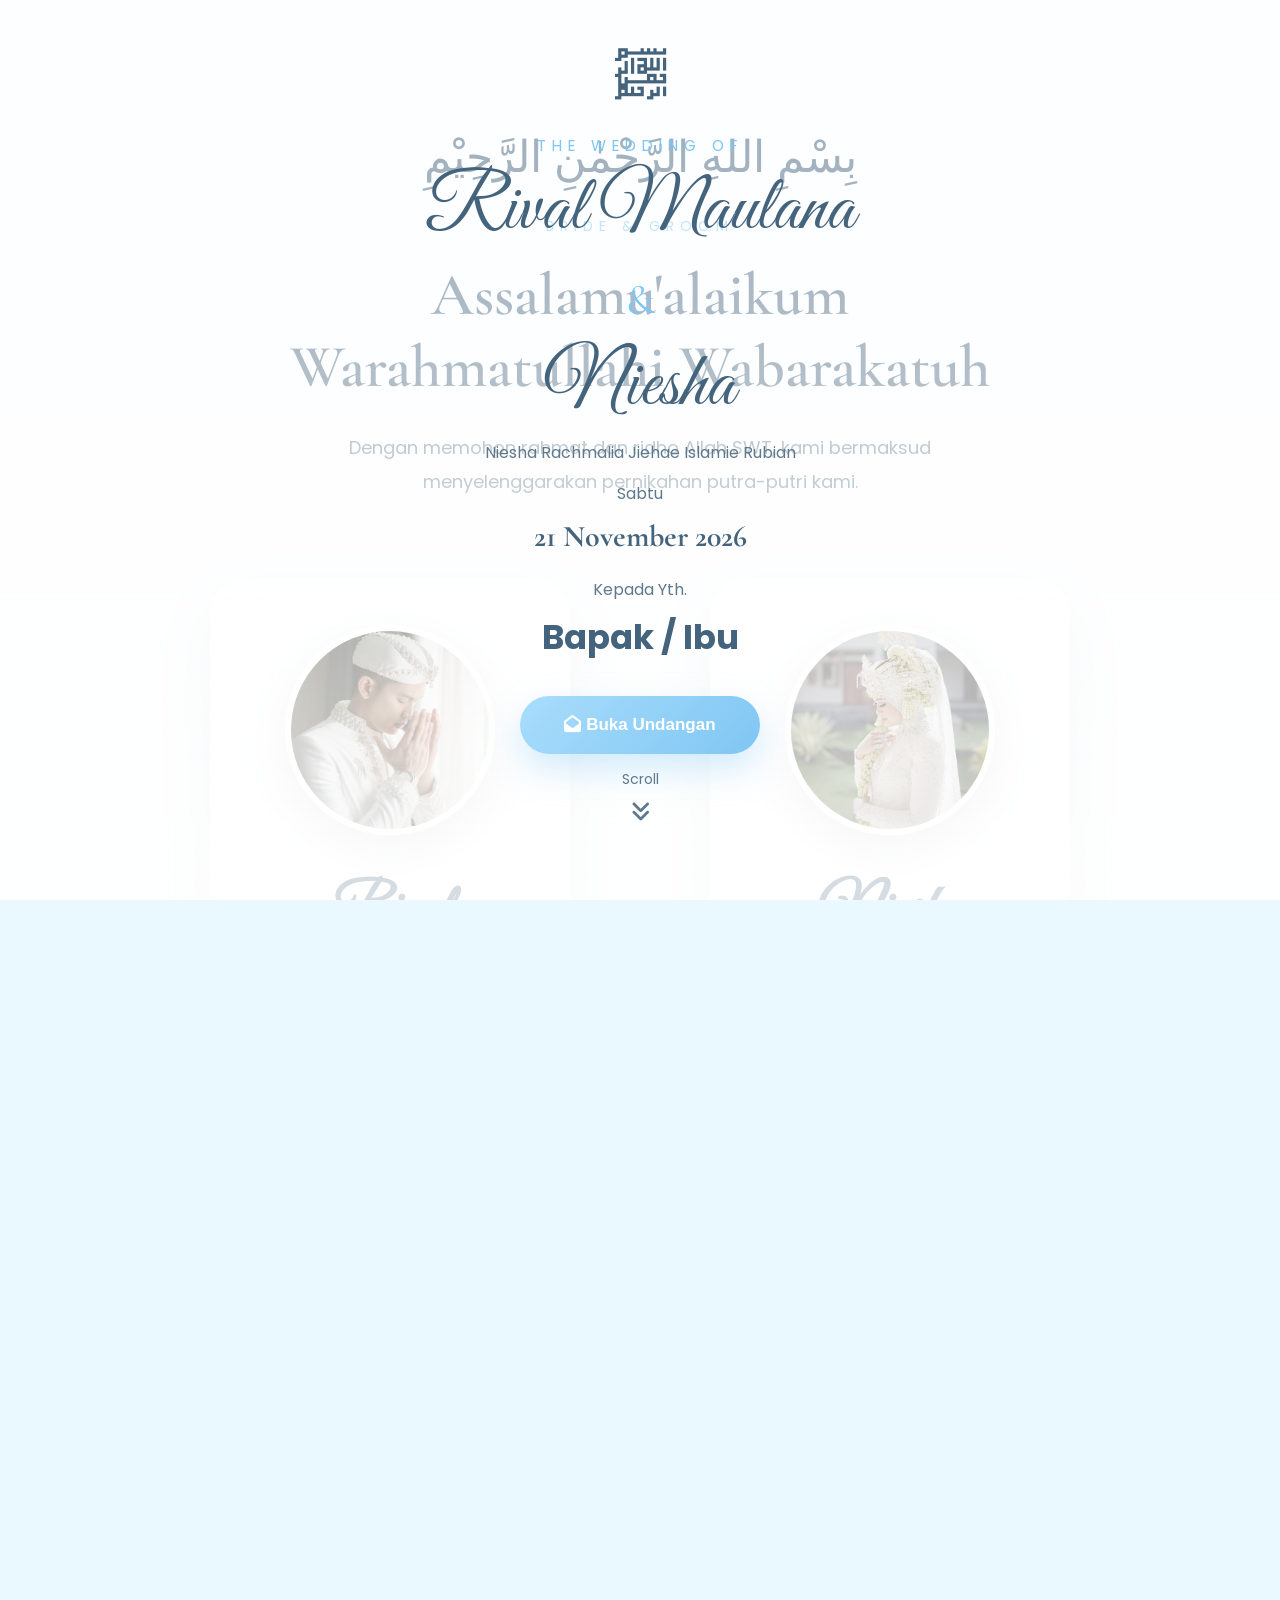
==== commit 707e1c87: "Finish wedding gift section" ====
--- a/index.html
+++ b/index.html
@@ -32,6 +32,8 @@
     <link rel="stylesheet" href="css/countdown.css" />
     <link rel="stylesheet" href="css/event.css" />
     <link rel="stylesheet" href="css/location.css" />
+    <link rel="stylesheet" href="css/gallery.css" />
+    <link rel="stylesheet" href="css/gift.css">
     <link rel="stylesheet" href="css/story.css" />
     <link rel="stylesheet" href="css/navbar.css" />
     <link rel="stylesheet" href="css/animation.css" />
@@ -244,7 +246,11 @@
         </div>
       </div>
     </section>
-    <!-- ==========================
+ 
+    </section>
+
+   
+   <!-- ==========================
         LOCATION
 ========================== -->
 
@@ -287,9 +293,180 @@
       </div>
     </section>
 
-    <!-- ==========================
-        LOVE STORY
-========================== -->
+    <section id="gallery">
+      <div class="container">
+        <p class="gallery-subtitle">Our Gallery</p>
+
+        <h2 class="gallery-title">Pre Wedding Gallery</h2>
+
+        <p class="gallery-desc">
+          Beberapa momen indah yang menjadi bagian dari perjalanan cinta kami.
+        </p>
+
+        <div class="gallery-grid">
+          <a
+            href="assets/img/gallery1.jpg"
+            class="gallery-item"
+            data-aos="zoom-in"
+          >
+            <img src="assets/img/gallery1.jpg" loading="lazy" alt="Gallery 1" />
+          </a>
+
+          <a
+            href="assets/img/gallery2.jpg"
+            class="gallery-item"
+            data-aos="zoom-in"
+          >
+            <img src="assets/img/gallery2.jpg" loading="lazy" alt="Gallery 2" />
+          </a>
+
+          <a
+            href="assets/img/gallery3.jpg"
+            class="gallery-item"
+            data-aos="zoom-in"
+          >
+            <img src="assets/img/gallery3.jpg" loading="lazy" alt="Gallery 3" />
+          </a>
+
+          <a
+            href="assets/img/gallery4.jpg"
+            class="gallery-item"
+            data-aos="zoom-in"
+          >
+            <img src="assets/img/gallery4.jpg" loading="lazy" alt="Gallery 4" />
+          </a>
+
+          <a
+            href="assets/img/gallery5.jpg"
+            class="gallery-item"
+            data-aos="zoom-in"
+          >
+            <img src="assets/img/gallery5.jpg" loading="lazy" alt="Gallery 5" />
+          </a>
+
+          <a
+            href="assets/img/gallery6.jpg"
+            class="gallery-item"
+            data-aos="zoom-in"
+          >
+            <img src="assets/img/gallery6.jpg" loading="lazy" alt="Gallery 6" />
+          </a>
+        </div>
+      </div>
+      </section>
+
+      <section id="gift">
+  <div class="container">
+
+    <p class="gift-subtitle">Wedding Gift</p>
+
+    <h2 class="gift-title">
+      Tanda Kasih
+    </h2>
+
+    <p class="gift-desc">
+      Doa restu Anda merupakan hadiah terindah bagi kami.
+      Namun apabila ingin memberikan tanda kasih, dapat melalui
+      rekening ataupun alamat berikut.
+    </p>
+
+    <div class="gift-wrapper">
+
+      <!-- BCA -->
+
+      <div class="gift-card">
+
+        <div class="gift-icon">
+          🏦
+        </div>
+
+        <h3>BCA</h3>
+
+        <p class="gift-name">
+          Rival Maulana
+        </p>
+
+        <h4 id="bcaNumber">
+          2312951232
+        </h4>
+
+        <button
+          class="copy-btn"
+          data-copy="2312951232"
+        >
+          Copy Rekening
+        </button>
+
+      </div>
+
+      <!-- BRI -->
+
+      <div class="gift-card">
+
+        <div class="gift-icon">
+          🏦
+        </div>
+
+        <h3>BRI</h3>
+
+        <p class="gift-name">
+          Niesha Rachmalia
+        </p>
+
+        <h4 id="briNumber">
+          325901048971536
+        </h4>
+
+        <button
+          class="copy-btn"
+          data-copy="325901048971536"
+        >
+          Copy Rekening
+        </button>
+
+      </div>
+
+    </div>
+
+    <!-- Kirim Hadiah -->
+
+    <div class="gift-address">
+
+      <h3>
+        📦 Kirim Hadiah
+      </h3>
+
+      <p id="giftAddress">
+        Kp. Cijengkol RT 24 RW 12,
+        Kecamatan Ciasem,
+        Kabupaten Subang,
+        Jawa Barat 41256.
+        <br><br>
+
+        <strong>
+          Pabrik Tahu Hj. Encep Gunawan
+        </strong>
+
+        <br>
+
+        Datangnya ke Warung Kurnia.
+      </p>
+
+      <button
+        class="copy-address"
+      >
+        Copy Alamat
+      </button>
+
+    </div>
+
+  </div>
+</section>
+
+<div class="toast" id="toast">
+  Berhasil Disalin ✓
+</div>
+
 
     <section id="story">
       <div class="container">
@@ -385,8 +562,44 @@
     </audio>
 
     <script src="js/script.js"></script>
+
     <script src="js/countdown.js"></script>
-    <script src="js/gallery.js"></script>
+
+   
+
+    <script src="js/gift.js"></script>
+
     <script src="js/aos.js"></script>
+
+    <div id="galleryViewer" class="gallery-viewer">
+      <span class="gallery-close">&times;</span>
+
+      <img id="galleryImage" src="" alt="" />
+
+      <button class="gallery-prev">
+        <i class="fa-solid fa-chevron-left"></i>
+      </button>
+
+      <button class="gallery-next">
+        <i class="fa-solid fa-chevron-right"></i>
+      </button>
+    </div>
+
+     <script src="js/gallery.js"></script>
+    <div id="galleryViewer" class="gallery-viewer">
+      <button class="gallery-close">
+        <i class="fa-solid fa-xmark"></i>
+      </button>
+
+      <button class="gallery-prev">
+        <i class="fa-solid fa-chevron-left"></i>
+      </button>
+
+      <img id="galleryImage" src="" alt="Gallery" />
+
+      <button class="gallery-next">
+        <i class="fa-solid fa-chevron-right"></i>
+      </button>
+    </div>
   </body>
 </html>
--- a/css/gallery.css
+++ b/css/gallery.css
@@ -0,0 +1,218 @@
+/*====================================================
+                GALLERY V2
+====================================================*/
+
+#gallery {
+  padding: 100px 20px;
+
+  background: #ffffff;
+}
+
+#gallery .container {
+  max-width: 1200px;
+
+  margin: auto;
+
+  text-align: center;
+}
+
+/*==========================*/
+
+.gallery-subtitle {
+  text-transform: uppercase;
+
+  letter-spacing: 6px;
+
+  color: #7ec6f3;
+
+  font-size: 14px;
+}
+
+.gallery-title {
+  margin-top: 12px;
+
+  font-size: 64px;
+
+  font-family: "Cormorant Garamond", serif;
+
+  color: #44637c;
+}
+
+.gallery-desc {
+  max-width: 650px;
+
+  margin: 25px auto 70px;
+
+  line-height: 1.8;
+
+  color: #5e788d;
+
+  font-size: 18px;
+}
+
+/*==========================*/
+
+.gallery-grid {
+  display: grid;
+
+  grid-template-columns: repeat(3, 1fr);
+
+  gap: 25px;
+}
+
+/*==========================*/
+
+.gallery-item {
+  overflow: hidden;
+
+  border-radius: 28px;
+
+  display: block;
+
+  background: #fff;
+
+  box-shadow: 0 20px 50px rgba(0, 0, 0, 0.08);
+
+  transition: 0.35s;
+}
+
+.gallery-item:hover {
+  transform: translateY(-8px);
+}
+
+.gallery-item img {
+  width: 100%;
+
+  height: 340px;
+
+  object-fit: cover;
+
+  display: block;
+
+  transition: 0.45s;
+}
+
+.gallery-item:hover img {
+  transform: scale(1.08);
+}
+
+/*==========================*/
+
+@media (max-width: 768px) {
+  #gallery {
+    padding: 90px 20px;
+  }
+
+  .gallery-title {
+    font-size: 48px;
+  }
+
+  .gallery-desc {
+    font-size: 16px;
+  }
+
+  .gallery-grid {
+    grid-template-columns: 1fr;
+  }
+
+  .gallery-item img {
+    height: 420px;
+  }
+}
+/*==========================================
+        GALLERY VIEWER
+==========================================*/
+
+.gallery-viewer {
+  position: fixed;
+
+  inset: 0;
+
+  display: flex;
+
+  justify-content: center;
+
+  align-items: center;
+
+  background: rgba(15, 20, 30, 0.88);
+
+  backdrop-filter: blur(18px);
+
+  opacity: 0;
+
+  visibility: hidden;
+
+  transition: 0.35s;
+
+  z-index: 99999;
+}
+
+.gallery-viewer.show {
+  opacity: 1;
+
+  visibility: visible;
+}
+
+.gallery-viewer img {
+  max-width: 90%;
+
+  max-height: 82vh;
+
+  border-radius: 20px;
+
+  box-shadow: 0 20px 70px rgba(0, 0, 0, 0.45);
+}
+
+.gallery-close {
+  position: absolute;
+
+  top: 25px;
+
+  right: 30px;
+
+  color: white;
+
+  font-size: 42px;
+
+  cursor: pointer;
+}
+
+.gallery-prev,
+.gallery-next {
+  position: absolute;
+
+  top: 50%;
+
+  transform: translateY(-50%);
+
+  width: 55px;
+
+  height: 55px;
+
+  border: none;
+
+  border-radius: 50%;
+
+  cursor: pointer;
+
+  background: rgba(255, 255, 255, 0.15);
+
+  color: white;
+
+  font-size: 20px;
+
+  backdrop-filter: blur(12px);
+}
+
+.gallery-prev {
+  left: 30px;
+}
+
+.gallery-next {
+  right: 30px;
+}
+
+.gallery-prev:hover,
+.gallery-next:hover {
+  background: rgba(255, 255, 255, 0.28);
+}
--- a/css/gift.css
+++ b/css/gift.css
@@ -0,0 +1,171 @@
+/*====================================================
+                    WEDDING GIFT
+====================================================*/
+
+#gift {
+  padding: 100px 20px;
+  background: #fff;
+}
+
+#gift .container {
+  max-width: 1100px;
+  margin: auto;
+  text-align: center;
+}
+
+.gift-subtitle {
+  text-transform: uppercase;
+  letter-spacing: 6px;
+  color: #7ec6f3;
+  font-size: 14px;
+}
+
+.gift-title {
+  margin-top: 12px;
+  font-size: 64px;
+  color: #44637c;
+  font-family: "Cormorant Garamond", serif;
+}
+
+.gift-desc {
+  max-width: 650px;
+  margin: 25px auto 70px;
+  line-height: 1.8;
+  color: #5e788d;
+  font-size: 18px;
+}
+
+.gift-wrapper {
+  display: grid;
+  grid-template-columns: repeat(2, 1fr);
+  gap: 30px;
+}
+
+.gift-card {
+  background: #fff;
+  border-radius: 30px;
+  padding: 40px;
+  box-shadow: 0 20px 60px rgba(0, 0, 0, 0.08);
+  transition: 0.35s;
+}
+
+.gift-card:hover {
+  transform: translateY(-8px);
+}
+
+.gift-icon {
+  width: 80px;
+  height: 80px;
+  margin: auto;
+  border-radius: 50%;
+  background: #eef8ff;
+  display: flex;
+  justify-content: center;
+  align-items: center;
+  font-size: 35px;
+}
+
+.gift-card h3 {
+  margin-top: 20px;
+  color: #44637c;
+  font-size: 30px;
+  font-family: "Cormorant Garamond", serif;
+}
+
+.gift-name {
+  margin-top: 12px;
+  color: #5e788d;
+}
+
+.gift-card h4 {
+  margin: 20px 0;
+  font-size: 28px;
+  color: #44637c;
+  letter-spacing: 2px;
+}
+
+.copy-btn,
+.copy-address {
+  width: 100%;
+  padding: 16px;
+  border: none;
+  border-radius: 50px;
+  background: #7ec6f3;
+  color: #fff;
+  cursor: pointer;
+  font-size: 16px;
+  transition: 0.3s;
+}
+
+.copy-btn:hover,
+.copy-address:hover {
+  background: #5db4ec;
+}
+
+.gift-address {
+  margin-top: 50px;
+  padding: 45px;
+  background: #fff;
+  border-radius: 30px;
+  box-shadow: 0 20px 60px rgba(0, 0, 0, 0.08);
+}
+
+.gift-address h3 {
+  font-size: 32px;
+  color: #44637c;
+  margin-bottom: 25px;
+  font-family: "Cormorant Garamond", serif;
+}
+
+.gift-address p {
+  line-height: 2;
+  color: #5e788d;
+  margin-bottom: 30px;
+}
+
+.toast {
+  position: fixed;
+  left: 50%;
+  bottom: 35px;
+  transform: translateX(-50%);
+  background: #44637c;
+  color: #fff;
+  padding: 15px 28px;
+  border-radius: 50px;
+  opacity: 0;
+  visibility: hidden;
+  transition: 0.35s;
+  z-index: 999999;
+}
+
+.toast.show {
+  opacity: 1;
+  visibility: visible;
+}
+
+@media (max-width: 768px) {
+  .gift-title {
+    font-size: 48px;
+  }
+
+  .gift-desc {
+    font-size: 16px;
+  }
+
+  .gift-wrapper {
+    grid-template-columns: 1fr;
+  }
+
+  .gift-card {
+    padding: 35px 25px;
+  }
+
+  .gift-card h4 {
+    font-size: 22px;
+    word-break: break-all;
+  }
+
+  .gift-address {
+    padding: 35px 25px;
+  }
+}
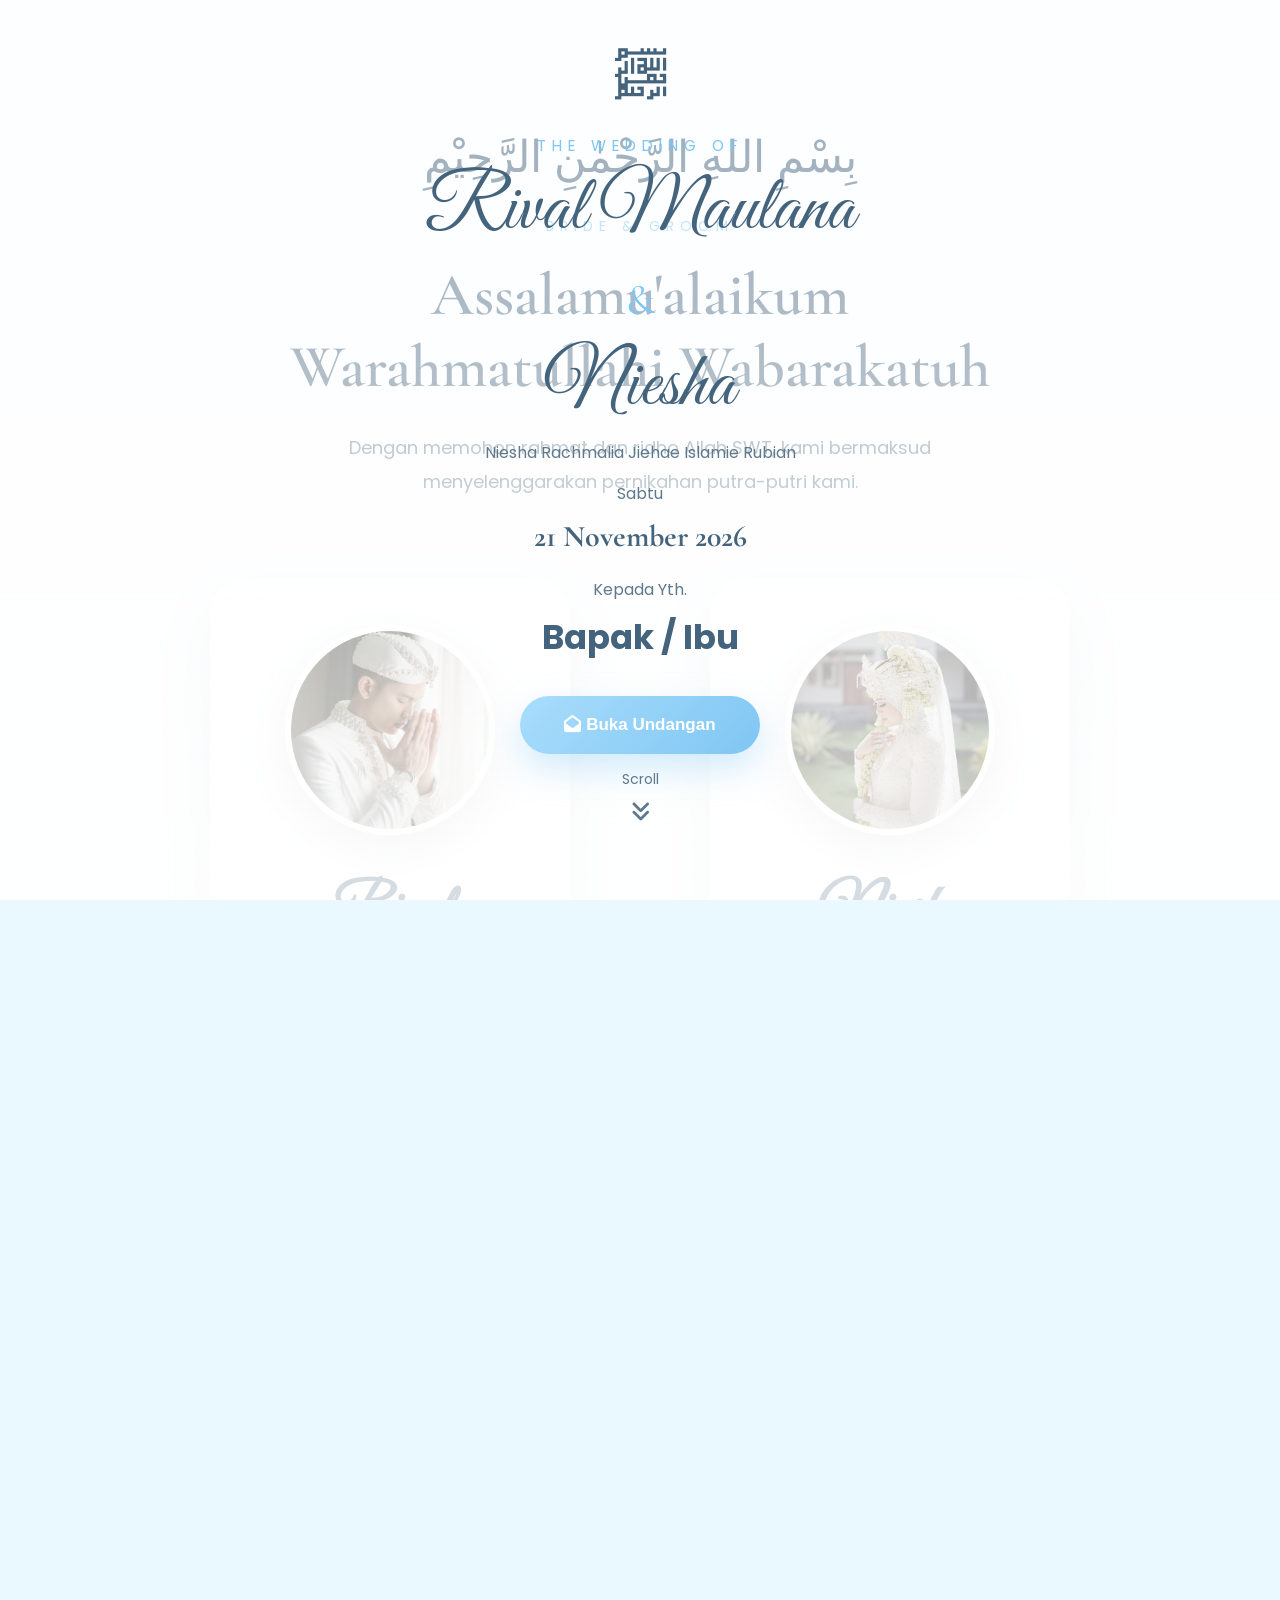
==== commit 63b808ec: "feat: add Firebase Auth, realtime RSVP, admin dashboard, export excel" ====
--- a/index.html
+++ b/index.html
@@ -34,6 +34,7 @@
     <link rel="stylesheet" href="css/location.css" />
     <link rel="stylesheet" href="css/gallery.css" />
     <link rel="stylesheet" href="css/gift.css">
+    <link rel="stylesheet" href="css/rsvp.css">
     <link rel="stylesheet" href="css/story.css" />
     <link rel="stylesheet" href="css/navbar.css" />
     <link rel="stylesheet" href="css/animation.css" />
@@ -463,6 +464,141 @@
   </div>
 </section>
 
+<!-- ==========================
+        RSVP & WISHES
+========================== -->
+
+<section id="rsvp">
+  <div class="container">
+
+    <p class="rsvp-subtitle">RSVP & Wishes</p>
+
+    <h2 class="rsvp-title">Konfirmasi Kehadiran</h2>
+
+    <p class="rsvp-desc">
+      Mohon konfirmasi kehadiran dan berikan doa terbaik untuk kami.
+    </p>
+
+    <!-- FORM -->
+
+    <div class="rsvp-card">
+
+      <form id="rsvpForm">
+
+        <div class="form-group">
+          <label>Nama Lengkap</label>
+
+          <input
+            type="text"
+            id="name"
+            placeholder="Masukkan nama"
+            required
+          />
+        </div>
+
+        <div class="form-group">
+          <label>Jumlah Tamu</label>
+
+          <input
+            type="number"
+            id="guest"
+            min="1"
+            value="1"
+            required
+          />
+        </div>
+
+        <div class="form-group">
+          <label>Konfirmasi Kehadiran</label>
+
+          <div class="attendance">
+
+            <label>
+              <input
+                type="radio"
+                name="attendance"
+                value="Hadir"
+                checked
+              />
+              Hadir
+            </label>
+
+            <label>
+              <input
+                type="radio"
+                name="attendance"
+                value="Tidak Hadir"
+              />
+              Tidak Hadir
+            </label>
+
+          </div>
+        </div>
+
+        <div class="form-group">
+          <label>Ucapan & Doa</label>
+
+          <textarea
+            id="message"
+            rows="5"
+            placeholder="Tulis ucapan dan doa..."
+            required
+          ></textarea>
+        </div>
+
+        <button
+  type="submit"
+  class="rsvp-btn"
+  id="submitBtn"
+>
+  Kirim Ucapan
+</button>
+
+      </form>
+
+    </div>
+
+    <!-- COUNTER -->
+
+    <div class="rsvp-counter">
+
+      <div class="counter-card">
+
+        <h3 id="totalHadir">0</h3>
+
+        <span>Hadir</span>
+
+      </div>
+
+      <div class="counter-card">
+
+        <h3 id="totalTidakHadir">0</h3>
+
+        <span>Tidak Hadir</span>
+
+      </div>
+
+      <div class="counter-card">
+
+        <h3 id="totalUcapan">0</h3>
+
+        <span>Ucapan</span>
+
+      </div>
+
+    </div>
+
+    <!-- LIST UCAPAN -->
+
+    <div id="wishList" class="wish-list">
+
+      <!-- otomatis dari Firebase -->
+
+    </div>
+
+  </div>
+</section>
+
 <div class="toast" id="toast">
   Berhasil Disalin ✓
 </div>
@@ -561,15 +697,7 @@
       <source src="assets/audio/lagu.mp3" type="audio/mpeg" />
     </audio>
 
-    <script src="js/script.js"></script>
-
-    <script src="js/countdown.js"></script>
-
-   
-
-    <script src="js/gift.js"></script>
-
-    <script src="js/aos.js"></script>
+    
 
     <div id="galleryViewer" class="gallery-viewer">
       <span class="gallery-close">&times;</span>
@@ -585,21 +713,33 @@
       </button>
     </div>
 
-     <script src="js/gallery.js"></script>
     <div id="galleryViewer" class="gallery-viewer">
-      <button class="gallery-close">
-        <i class="fa-solid fa-xmark"></i>
-      </button>
-
-      <button class="gallery-prev">
-        <i class="fa-solid fa-chevron-left"></i>
-      </button>
-
-      <img id="galleryImage" src="" alt="Gallery" />
-
-      <button class="gallery-next">
-        <i class="fa-solid fa-chevron-right"></i>
-      </button>
-    </div>
+  <button class="gallery-close">
+    <i class="fa-solid fa-xmark"></i>
+  </button>
+
+  <button class="gallery-prev">
+    <i class="fa-solid fa-chevron-left"></i>
+  </button>
+
+  <img id="galleryImage" src="" alt="Gallery" />
+
+  <button class="gallery-next">
+    <i class="fa-solid fa-chevron-right"></i>
+  </button>
+</div>
+
+<script src="https://cdn.jsdelivr.net/npm/sweetalert2@11"></script>
+
+<script src="js/script.js"></script>
+<script src="js/countdown.js"></script>
+<script src="js/gallery.js"></script>
+<script src="js/gift.js"></script>
+<script src="js/aos.js"></script>
+
+<!-- Firebase nanti di sini -->
+<script type="module" src="js/firebase.js"></script>
+<script type="module" src="js/rsvp.js"></script>
+
   </body>
 </html>
--- a/css/rsvp.css
+++ b/css/rsvp.css
@@ -0,0 +1,193 @@
+/*====================================================
+                    RSVP
+====================================================*/
+
+#rsvp {
+  padding: 100px 20px;
+  background: #f8fbfd;
+}
+
+#rsvp .container {
+  max-width: 1100px;
+  margin: auto;
+  text-align: center;
+}
+
+.rsvp-subtitle {
+  text-transform: uppercase;
+  letter-spacing: 6px;
+  color: #7ec6f3;
+  font-size: 14px;
+}
+
+.rsvp-title {
+  margin-top: 12px;
+  font-size: 64px;
+  color: #44637c;
+  font-family: "Cormorant Garamond", serif;
+}
+
+.rsvp-desc {
+  max-width: 650px;
+  margin: 25px auto 70px;
+  line-height: 1.8;
+  color: #5e788d;
+  font-size: 18px;
+}
+
+/*========================*/
+
+.rsvp-card {
+  max-width: 750px;
+  margin: auto;
+  background: #fff;
+  padding: 45px;
+  border-radius: 30px;
+  box-shadow: 0 20px 60px rgba(0, 0, 0, 0.08);
+}
+
+.form-group {
+  margin-bottom: 28px;
+  text-align: left;
+}
+
+.form-group label {
+  display: block;
+  margin-bottom: 10px;
+  color: #44637c;
+  font-weight: 600;
+}
+
+.form-group input,
+.form-group textarea {
+  width: 100%;
+  padding: 16px 20px;
+  border-radius: 15px;
+  border: 1px solid #dbe8f2;
+  font-size: 16px;
+  outline: none;
+}
+
+.form-group textarea {
+  resize: none;
+}
+
+.attendance {
+  display: flex;
+  gap: 30px;
+}
+
+.rsvp-btn {
+  width: 100%;
+  padding: 18px;
+  border: none;
+  border-radius: 50px;
+  background: #7ec6f3;
+  color: #fff;
+  cursor: pointer;
+  font-size: 17px;
+  transition: 0.3s;
+}
+
+.rsvp-btn:hover {
+  background: #5db4ec;
+}
+
+/*========================*/
+
+.rsvp-counter {
+  margin-top: 60px;
+  display: grid;
+  grid-template-columns: repeat(3, 1fr);
+  gap: 25px;
+}
+
+.counter-card {
+  background: #fff;
+  border-radius: 25px;
+  padding: 30px;
+  box-shadow: 0 20px 50px rgba(0, 0, 0, 0.08);
+}
+
+.counter-card h3 {
+  font-size: 42px;
+  color: #44637c;
+}
+
+.counter-card span {
+  color: #5e788d;
+}
+
+/*========================*/
+
+.wish-list {
+  margin-top: 60px;
+  display: flex;
+  flex-direction: column;
+  gap: 25px;
+}
+
+.wish-card {
+  background: #fff;
+  padding: 30px;
+  border-radius: 25px;
+  text-align: left;
+  box-shadow: 0 20px 50px rgba(0, 0, 0, 0.08);
+}
+
+.wish-card h3 {
+  color: #44637c;
+  margin-bottom: 10px;
+}
+
+.wish-card .status {
+  color: #7ec6f3;
+  font-weight: 600;
+  margin-bottom: 10px;
+}
+
+.wish-card p {
+  line-height: 1.8;
+  color: #5e788d;
+}
+
+.wish-card small {
+  display: block;
+  margin-top: 15px;
+  color: #8ca3b5;
+}
+
+/*========================*/
+
+@media (max-width: 768px) {
+  .rsvp-title {
+    font-size: 48px;
+  }
+
+  .rsvp-card {
+    padding: 30px 22px;
+  }
+
+  .rsvp-counter {
+    grid-template-columns: 1fr;
+  }
+
+  .attendance {
+    flex-direction: column;
+    gap: 15px;
+  }
+}
+
+.wish-card p {
+  margin-top: 10px;
+  line-height: 1.6;
+}
+
+/* tambahin di bawah sini */
+
+.wish-date {
+  display: block;
+  margin-top: 12px;
+  font-size: 13px;
+  color: #999;
+}
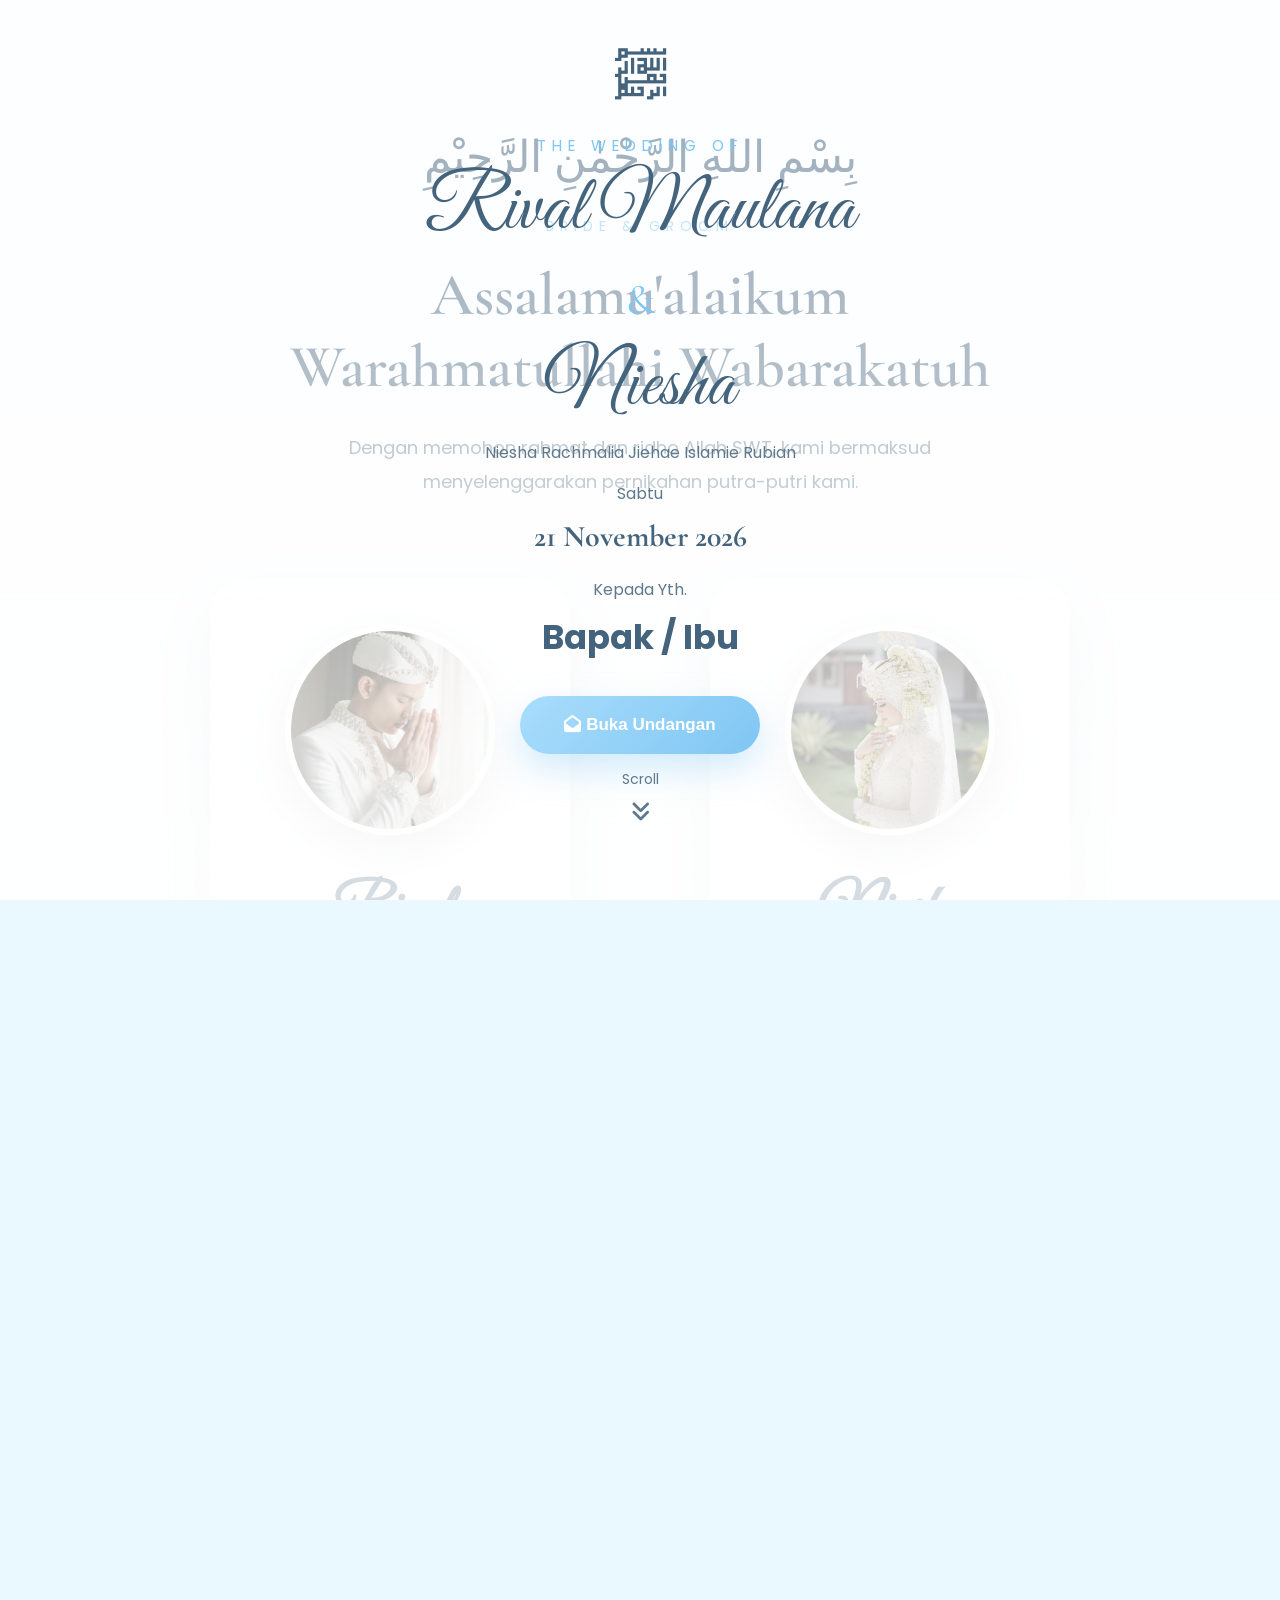
==== commit 1de0f072: "feat: add Sundara section divider" ====
--- a/index.html
+++ b/index.html
@@ -33,8 +33,8 @@
     <link rel="stylesheet" href="css/event.css" />
     <link rel="stylesheet" href="css/location.css" />
     <link rel="stylesheet" href="css/gallery.css" />
-    <link rel="stylesheet" href="css/gift.css">
-    <link rel="stylesheet" href="css/rsvp.css">
+    <link rel="stylesheet" href="css/gift.css" />
+    <link rel="stylesheet" href="css/rsvp.css" />
     <link rel="stylesheet" href="css/story.css" />
     <link rel="stylesheet" href="css/navbar.css" />
     <link rel="stylesheet" href="css/animation.css" />
@@ -155,103 +155,118 @@
         </div>
       </div>
     </section>
+
+    <div class="section-divider" data-aos="fade-up">
+      <img src="assets/divider/divider-final.svg" alt="Divider" />
+    </div>
+
     <!-- ==========================
         COUNTDOWN
 ========================== -->
     <section id="countdown">
-      <div class="container">
-        <p class="section-subtitle">Save The Date</p>
-
-        <h2 class="section-title">Menuju Hari Bahagia</h2>
-
-        <p class="section-desc">
-          InsyaAllah akad dan resepsi akan dilaksanakan pada
-          <strong>21 November 2026</strong>
-        </p>
-
-        <div class="countdown-wrapper" data-aos="zoom-in">
-          <div class="time-box">
-            <h3 id="days">0</h3>
-            <span>Hari</span>
-          </div>
-
-          <div class="time-box">
-            <h3 id="hours">0</h3>
-            <span>Jam</span>
-          </div>
-
-          <div class="time-box">
-            <h3 id="minutes">0</h3>
-            <span>Menit</span>
-          </div>
-
-          <div class="time-box">
-            <h3 id="seconds">0</h3>
-            <span>Detik</span>
-          </div>
-        </div>
+      <!-- ==========================
+        COUNTDOWN
+========================== -->
+      <section id="countdown">
+        <div class="container">
+          <p class="section-subtitle">Save The Date</p>
+
+          <h2 class="section-title">Menuju Hari Bahagia</h2>
+
+          <p class="section-desc">
+            InsyaAllah akad dan resepsi akan dilaksanakan pada
+            <strong>21 November 2026</strong>
+          </p>
+
+          <div class="countdown-wrapper" data-aos="zoom-in">
+            <div class="time-box">
+              <h3 id="days">0</h3>
+              <span>Hari</span>
+            </div>
+
+            <div class="time-box">
+              <h3 id="hours">0</h3>
+              <span>Jam</span>
+            </div>
+
+            <div class="time-box">
+              <h3 id="minutes">0</h3>
+              <span>Menit</span>
+            </div>
+
+            <div class="time-box">
+              <h3 id="seconds">0</h3>
+              <span>Detik</span>
+            </div>
+          </div>
+        </div>
+      </section>
+
+      <div class="section-divider" data-aos="fade-up">
+        <img src="assets/divider/divider-final.svg" alt="Divider" />
       </div>
-    </section>
-    <!-- ==========================
+      <!-- ==========================
         EVENT
 ========================== -->
 
-    <section id="event">
-      <div class="container">
-        <p class="event-subtitle">Wedding Event</p>
-
-        <h2 class="event-title">Save Our Special Day</h2>
-
-        <p class="event-desc">
-          Merupakan suatu kehormatan dan kebahagiaan bagi kami apabila Bapak /
-          Ibu / Saudara/i berkenan hadir untuk memberikan doa restu di hari
-          bahagia kami.
-        </p>
-
-        <div class="event-wrapper">
-          <!-- Akad -->
-
-          <article class="event-card" data-aos="fade-right">
-            <div class="event-circle">🕌</div>
-
-            <h3>Akad Nikah</h3>
-
-            <div class="event-line"></div>
-
-            <p>
-              Sabtu
-              <br />
-              21 November 2026
-            </p>
-
-            <h4>08.00 WIB</h4>
-          </article>
-
-          <!-- Resepsi -->
-
-          <article class="event-card" data-aos="fade-left">
-            <div class="event-circle">🎉</div>
-
-            <h3>Resepsi</h3>
-
-            <div class="event-line"></div>
-
-            <p>
-              Sabtu
-              <br />
-              21 November 2026
-            </p>
-
-            <h4>11.00 WIB</h4>
-          </article>
-        </div>
-      </div>
+      <section id="event">
+        <div class="container">
+          <p class="event-subtitle">Wedding Event</p>
+
+          <h2 class="event-title">Save Our Special Day</h2>
+
+          <p class="event-desc">
+            Merupakan suatu kehormatan dan kebahagiaan bagi kami apabila Bapak /
+            Ibu / Saudara/i berkenan hadir untuk memberikan doa restu di hari
+            bahagia kami.
+          </p>
+
+          <div class="event-wrapper">
+            <!-- Akad -->
+
+            <article class="event-card" data-aos="fade-right">
+              <div class="event-circle">🕌</div>
+
+              <h3>Akad Nikah</h3>
+
+              <div class="event-line"></div>
+
+              <p>
+                Sabtu
+                <br />
+                21 November 2026
+              </p>
+
+              <h4>08.00 WIB</h4>
+            </article>
+
+            <!-- Resepsi -->
+
+            <article class="event-card" data-aos="fade-left">
+              <div class="event-circle">🎉</div>
+
+              <h3>Resepsi</h3>
+
+              <div class="event-line"></div>
+
+              <p>
+                Sabtu
+                <br />
+                21 November 2026
+              </p>
+
+              <h4>11.00 WIB</h4>
+            </article>
+          </div>
+        </div>
+      </section>
     </section>
- 
-    </section>
-
-   
-   <!-- ==========================
+
+    <div class="section-divider" data-aos="fade-up">
+      <img src="assets/divider/divider-final.svg" alt="Divider" />
+    </div>
+
+    <!-- ==========================
         LOCATION
 ========================== -->
 
@@ -294,6 +309,10 @@
       </div>
     </section>
 
+    <div class="section-divider" data-aos="fade-up">
+      <img src="assets/divider/divider-final.svg" alt="Divider" />
+    </div>
+
     <section id="gallery">
       <div class="container">
         <p class="gallery-subtitle">Our Gallery</p>
@@ -354,255 +373,183 @@
           </a>
         </div>
       </div>
-      </section>
-
-      <section id="gift">
-  <div class="container">
-
-    <p class="gift-subtitle">Wedding Gift</p>
-
-    <h2 class="gift-title">
-      Tanda Kasih
-    </h2>
-
-    <p class="gift-desc">
-      Doa restu Anda merupakan hadiah terindah bagi kami.
-      Namun apabila ingin memberikan tanda kasih, dapat melalui
-      rekening ataupun alamat berikut.
-    </p>
-
-    <div class="gift-wrapper">
-
-      <!-- BCA -->
-
-      <div class="gift-card">
-
-        <div class="gift-icon">
-          🏦
-        </div>
-
-        <h3>BCA</h3>
-
-        <p class="gift-name">
-          Rival Maulana
+    </section>
+
+    <div class="section-divider" data-aos="fade-up">
+      <img src="assets/divider/divider-final.svg" alt="Divider" />
+    </div>
+
+    <section id="gift">
+      <div class="container">
+        <p class="gift-subtitle">Wedding Gift</p>
+
+        <h2 class="gift-title">Tanda Kasih</h2>
+
+        <p class="gift-desc">
+          Doa restu Anda merupakan hadiah terindah bagi kami. Namun apabila
+          ingin memberikan tanda kasih, dapat melalui rekening ataupun alamat
+          berikut.
         </p>
 
-        <h4 id="bcaNumber">
-          2312951232
-        </h4>
-
-        <button
-          class="copy-btn"
-          data-copy="2312951232"
-        >
-          Copy Rekening
-        </button>
-
+        <div class="gift-wrapper">
+          <!-- BCA -->
+
+          <div class="gift-card">
+            <div class="gift-icon">🏦</div>
+
+            <h3>BCA</h3>
+
+            <p class="gift-name">Rival Maulana</p>
+
+            <h4 id="bcaNumber">2312951232</h4>
+
+            <button class="copy-btn" data-copy="2312951232">
+              Copy Rekening
+            </button>
+          </div>
+
+          <!-- BRI -->
+
+          <div class="gift-card">
+            <div class="gift-icon">🏦</div>
+
+            <h3>BRI</h3>
+
+            <p class="gift-name">Niesha Rachmalia</p>
+
+            <h4 id="briNumber">325901048971536</h4>
+
+            <button class="copy-btn" data-copy="325901048971536">
+              Copy Rekening
+            </button>
+          </div>
+        </div>
+
+        <!-- Kirim Hadiah -->
+
+        <div class="gift-address">
+          <h3>📦 Kirim Hadiah</h3>
+
+          <p id="giftAddress">
+            Kp. Cijengkol RT 24 RW 12, Kecamatan Ciasem, Kabupaten Subang, Jawa
+            Barat 41256.
+            <br /><br />
+
+            <strong> Pabrik Tahu Hj. Encep Gunawan </strong>
+
+            <br />
+
+            Datangnya ke Warung Kurnia.
+          </p>
+
+          <button class="copy-address">Copy Alamat</button>
+        </div>
       </div>
-
-      <!-- BRI -->
-
-      <div class="gift-card">
-
-        <div class="gift-icon">
-          🏦
-        </div>
-
-        <h3>BRI</h3>
-
-        <p class="gift-name">
-          Niesha Rachmalia
-        </p>
-
-        <h4 id="briNumber">
-          325901048971536
-        </h4>
-
-        <button
-          class="copy-btn"
-          data-copy="325901048971536"
-        >
-          Copy Rekening
-        </button>
-
-      </div>
-
+    </section>
+
+    <div class="section-divider" data-aos="fade-up">
+      <img src="assets/divider/divider-final.svg" alt="Divider" />
     </div>
 
-    <!-- Kirim Hadiah -->
-
-    <div class="gift-address">
-
-      <h3>
-        📦 Kirim Hadiah
-      </h3>
-
-      <p id="giftAddress">
-        Kp. Cijengkol RT 24 RW 12,
-        Kecamatan Ciasem,
-        Kabupaten Subang,
-        Jawa Barat 41256.
-        <br><br>
-
-        <strong>
-          Pabrik Tahu Hj. Encep Gunawan
-        </strong>
-
-        <br>
-
-        Datangnya ke Warung Kurnia.
-      </p>
-
-      <button
-        class="copy-address"
-      >
-        Copy Alamat
-      </button>
-
-    </div>
-
-  </div>
-</section>
-
-<!-- ==========================
+    <!-- ==========================
         RSVP & WISHES
 ========================== -->
 
-<section id="rsvp">
-  <div class="container">
-
-    <p class="rsvp-subtitle">RSVP & Wishes</p>
-
-    <h2 class="rsvp-title">Konfirmasi Kehadiran</h2>
-
-    <p class="rsvp-desc">
-      Mohon konfirmasi kehadiran dan berikan doa terbaik untuk kami.
-    </p>
-
-    <!-- FORM -->
-
-    <div class="rsvp-card">
-
-      <form id="rsvpForm">
-
-        <div class="form-group">
-          <label>Nama Lengkap</label>
-
-          <input
-            type="text"
-            id="name"
-            placeholder="Masukkan nama"
-            required
-          />
-        </div>
-
-        <div class="form-group">
-          <label>Jumlah Tamu</label>
-
-          <input
-            type="number"
-            id="guest"
-            min="1"
-            value="1"
-            required
-          />
-        </div>
-
-        <div class="form-group">
-          <label>Konfirmasi Kehadiran</label>
-
-          <div class="attendance">
-
-            <label>
+    <section id="rsvp">
+      <div class="container">
+        <p class="rsvp-subtitle">RSVP & Wishes</p>
+
+        <h2 class="rsvp-title">Konfirmasi Kehadiran</h2>
+
+        <p class="rsvp-desc">
+          Mohon konfirmasi kehadiran dan berikan doa terbaik untuk kami.
+        </p>
+
+        <!-- FORM -->
+
+        <div class="rsvp-card">
+          <form id="rsvpForm">
+            <div class="form-group">
+              <label>Nama Lengkap</label>
+
               <input
-                type="radio"
-                name="attendance"
-                value="Hadir"
-                checked
+                type="text"
+                id="name"
+                placeholder="Masukkan nama"
+                required
               />
-              Hadir
-            </label>
-
-            <label>
-              <input
-                type="radio"
-                name="attendance"
-                value="Tidak Hadir"
-              />
-              Tidak Hadir
-            </label>
-
-          </div>
-        </div>
-
-        <div class="form-group">
-          <label>Ucapan & Doa</label>
-
-          <textarea
-            id="message"
-            rows="5"
-            placeholder="Tulis ucapan dan doa..."
-            required
-          ></textarea>
-        </div>
-
-        <button
-  type="submit"
-  class="rsvp-btn"
-  id="submitBtn"
->
-  Kirim Ucapan
-</button>
-
-      </form>
-
-    </div>
-
-    <!-- COUNTER -->
-
-    <div class="rsvp-counter">
-
-      <div class="counter-card">
-
-        <h3 id="totalHadir">0</h3>
-
-        <span>Hadir</span>
-
+            </div>
+
+            <div class="form-group">
+              <label>Jumlah Tamu</label>
+
+              <input type="number" id="guest" min="1" value="1" required />
+            </div>
+
+            <div class="form-group">
+              <label>Konfirmasi Kehadiran</label>
+
+              <div class="attendance">
+                <label>
+                  <input type="radio" name="attendance" value="Hadir" checked />
+                  Hadir
+                </label>
+
+                <label>
+                  <input type="radio" name="attendance" value="Tidak Hadir" />
+                  Tidak Hadir
+                </label>
+              </div>
+            </div>
+
+            <div class="form-group">
+              <label>Ucapan & Doa</label>
+
+              <textarea
+                id="message"
+                rows="5"
+                placeholder="Tulis ucapan dan doa..."
+                required
+              ></textarea>
+            </div>
+
+            <button type="submit" class="rsvp-btn" id="submitBtn">
+              Kirim Ucapan
+            </button>
+          </form>
+        </div>
+
+        <!-- COUNTER -->
+
+        <div class="rsvp-counter">
+          <div class="counter-card">
+            <h3 id="totalHadir">0</h3>
+
+            <span>Hadir</span>
+          </div>
+
+          <div class="counter-card">
+            <h3 id="totalTidakHadir">0</h3>
+
+            <span>Tidak Hadir</span>
+          </div>
+
+          <div class="counter-card">
+            <h3 id="totalUcapan">0</h3>
+
+            <span>Ucapan</span>
+          </div>
+        </div>
+
+        <!-- LIST UCAPAN -->
+
+        <div id="wishList" class="wish-list">
+          <!-- otomatis dari Firebase -->
+        </div>
       </div>
-
-      <div class="counter-card">
-
-        <h3 id="totalTidakHadir">0</h3>
-
-        <span>Tidak Hadir</span>
-
-      </div>
-
-      <div class="counter-card">
-
-        <h3 id="totalUcapan">0</h3>
-
-        <span>Ucapan</span>
-
-      </div>
-
-    </div>
-
-    <!-- LIST UCAPAN -->
-
-    <div id="wishList" class="wish-list">
-
-      <!-- otomatis dari Firebase -->
-
-    </div>
-
-  </div>
-</section>
-
-<div class="toast" id="toast">
-  Berhasil Disalin ✓
-</div>
-
+    </section>
+
+    <div class="toast" id="toast">Berhasil Disalin ✓</div>
 
     <section id="story">
       <div class="container">
@@ -678,17 +625,140 @@
 ========================== -->
 
     <nav id="bottomNav">
-      <a href="#cover"> 🏠 </a>
-
-      <a href="#couple"> 👰 </a>
-
-      <a href="#countdown"> ⏳ </a>
-
-      <a href="#location"> 📍 </a>
-
-      <a href="#gallery"> 🖼️ </a>
-
-      <a href="#rsvp"> 💌 </a>
+      <a href="#cover" class="nav-item active">
+        <svg class="nav-icon" viewBox="0 0 24 24" fill="none">
+          <path
+            d="M4 10.5L12 4L20 10.5"
+            stroke="currentColor"
+            stroke-width="2"
+            stroke-linecap="round"
+            stroke-linejoin="round"
+          />
+          <path
+            d="M6.5 9.8V19H17.5V9.8"
+            stroke="currentColor"
+            stroke-width="2"
+            stroke-linecap="round"
+            stroke-linejoin="round"
+          />
+          <path
+            d="M10 19V14H14V19"
+            stroke="currentColor"
+            stroke-width="2"
+            stroke-linecap="round"
+            stroke-linejoin="round"
+          />
+        </svg>
+        <span>Home</span>
+      </a>
+
+      <a href="#couple" class="nav-item">
+        <svg class="nav-icon" viewBox="0 0 24 24" fill="none">
+          <circle
+            cx="9"
+            cy="12"
+            r="4.5"
+            stroke="currentColor"
+            stroke-width="2"
+          />
+          <circle
+            cx="15"
+            cy="12"
+            r="4.5"
+            stroke="currentColor"
+            stroke-width="2"
+          />
+          <path
+            d="M15 4.2L16 5.3L17.2 5.6L16.3 6.6L16.5 8L15 7.3L13.5 8L13.7 6.6L12.8 5.6L14 5.3Z"
+            fill="currentColor"
+          />
+        </svg>
+        <span>Couple</span>
+      </a>
+
+      <a href="#countdown" class="nav-item">
+        <svg class="nav-icon" viewBox="0 0 24 24" fill="none">
+          <path
+            d="M7 4H17M7 20H17"
+            stroke="currentColor"
+            stroke-width="2"
+            stroke-linecap="round"
+          />
+          <path
+            d="M8 4C8 8 10.5 9.5 12 12C10.5 14.5 8 16 8 20"
+            stroke="currentColor"
+            stroke-width="2"
+          />
+          <path
+            d="M16 4C16 8 13.5 9.5 12 12C13.5 14.5 16 16 16 20"
+            stroke="currentColor"
+            stroke-width="2"
+          />
+          <path d="M10 7H14L12 9.5Z" fill="currentColor" />
+          <path d="M10 17H14L12 14.5Z" fill="currentColor" />
+        </svg>
+        <span>Date</span>
+      </a>
+
+      <a href="#location" class="nav-item">
+        <svg class="nav-icon" viewBox="0 0 24 24" fill="none">
+          <path
+            d="M12 21C12 21 6 15.5 6 10C6 6.7 8.7 4 12 4C15.3 4 18 6.7 18 10C18 15.5 12 21 12 21Z"
+            stroke="currentColor"
+            stroke-width="2"
+          />
+          <circle
+            cx="12"
+            cy="10"
+            r="2.3"
+            stroke="currentColor"
+            stroke-width="2"
+          />
+        </svg>
+        <span>Location</span>
+      </a>
+
+      <a href="#gallery" class="nav-item">
+        <svg class="nav-icon" viewBox="0 0 24 24" fill="none">
+          <rect
+            x="4"
+            y="5"
+            width="16"
+            height="14"
+            rx="2.5"
+            stroke="currentColor"
+            stroke-width="2"
+          />
+          <circle cx="9" cy="10" r="1.4" fill="currentColor" />
+          <path
+            d="M7 17L11 13L14 16L17 12L20 17"
+            stroke="currentColor"
+            stroke-width="2"
+          />
+        </svg>
+        <span>Gallery</span>
+      </a>
+
+      <a href="#rsvp" class="nav-item">
+        <svg class="nav-icon" viewBox="0 0 24 24" fill="none">
+          <rect
+            x="4"
+            y="6"
+            width="16"
+            height="12"
+            rx="2"
+            stroke="currentColor"
+            stroke-width="2"
+          />
+          <path d="M5 7L12 13L19 7" stroke="currentColor" stroke-width="2" />
+          <path d="M8 15H16" stroke="currentColor" stroke-width="2" />
+          <path
+            d="M12 4.8C11.3 3.8 9.8 3.7 9 4.8C8.2 5.9 8.6 7.3 12 9.3C15.4 7.3 15.8 5.9 15 4.8C14.2 3.7 12.7 3.8 12 4.8Z"
+            fill="currentColor"
+          />
+        </svg>
+        <span>RSVP</span>
+      </a>
     </nav>
 
     <!-- Musik -->
@@ -697,49 +767,32 @@
       <source src="assets/audio/lagu.mp3" type="audio/mpeg" />
     </audio>
 
-    
-
     <div id="galleryViewer" class="gallery-viewer">
-      <span class="gallery-close">&times;</span>
-
-      <img id="galleryImage" src="" alt="" />
+      <button class="gallery-close">
+        <i class="fa-solid fa-xmark"></i>
+      </button>
 
       <button class="gallery-prev">
         <i class="fa-solid fa-chevron-left"></i>
       </button>
+
+      <img id="galleryImage" src="" alt="Gallery" />
 
       <button class="gallery-next">
         <i class="fa-solid fa-chevron-right"></i>
       </button>
     </div>
 
-    <div id="galleryViewer" class="gallery-viewer">
-  <button class="gallery-close">
-    <i class="fa-solid fa-xmark"></i>
-  </button>
-
-  <button class="gallery-prev">
-    <i class="fa-solid fa-chevron-left"></i>
-  </button>
-
-  <img id="galleryImage" src="" alt="Gallery" />
-
-  <button class="gallery-next">
-    <i class="fa-solid fa-chevron-right"></i>
-  </button>
-</div>
-
-<script src="https://cdn.jsdelivr.net/npm/sweetalert2@11"></script>
-
-<script src="js/script.js"></script>
-<script src="js/countdown.js"></script>
-<script src="js/gallery.js"></script>
-<script src="js/gift.js"></script>
-<script src="js/aos.js"></script>
-
-<!-- Firebase nanti di sini -->
-<script type="module" src="js/firebase.js"></script>
-<script type="module" src="js/rsvp.js"></script>
-
+    <script src="https://cdn.jsdelivr.net/npm/sweetalert2@11"></script>
+
+    <script src="js/script.js"></script>
+    <script src="js/countdown.js"></script>
+    <script src="js/gallery.js"></script>
+    <script src="js/gift.js"></script>
+    <script src="js/aos.js"></script>
+
+    <!-- Firebase nanti di sini -->
+    <script type="module" src="js/firebase.js"></script>
+    <script type="module" src="js/rsvp.js"></script>
   </body>
 </html>
--- a/css/style.css
+++ b/css/style.css
@@ -266,3 +266,28 @@
 #bottomNav {
   z-index: 9999;
 }
+
+.section-divider {
+  display: flex;
+  justify-content: center;
+  align-items: center;
+
+  margin: 90px auto;
+
+  pointer-events: none;
+}
+
+.section-divider {
+  display: flex;
+  justify-content: center;
+  align-items: center;
+
+  margin: 30px auto 45px;
+}
+
+.section-divider img {
+  width: 400px;
+  max-width: 90%;
+  height: auto;
+  display: block;
+}
--- a/css/countdown.css
+++ b/css/countdown.css
@@ -3,9 +3,8 @@
 ====================================================*/
 
 #countdown {
-  padding: 90px 20px;
-
-  background: linear-gradient(180deg, #ffffff, #f9fcff);
+  padding: 70px 20px;
+  background: #ffffff;
 }
 
 #countdown .container {
--- a/css/navbar.css
+++ b/css/navbar.css
@@ -1,138 +1,125 @@
-/*==========================================
-        FLOATING NAVBAR
-==========================================*/
-
 #bottomNav {
-  position: fixed;
-
-  left: 50%;
-
-  bottom: 25px;
-
-  transform: translateX(-50%) translateY(100px);
-
-  width: 340px;
-
-  max-width: 90%;
-
-  height: 70px;
-
-  display: flex;
-
-  justify-content: space-around;
-
-  align-items: center;
-
-  background: rgba(255, 255, 255, 0.82);
-
-  backdrop-filter: blur(18px);
-
-  -webkit-backdrop-filter: blur(18px);
-
-  border: 1px solid rgba(255, 255, 255, 0.5);
-
-  border-radius: 100px;
-
-  box-shadow: 0 15px 40px rgba(0, 0, 0, 0.12);
-
   opacity: 0;
 
   visibility: hidden;
 
-  transition:
-    transform 0.6s ease,
-    opacity 0.6s ease,
-    visibility 0.6s;
+  pointer-events: none;
+  position: fixed;
+  left: 50%;
+  bottom: 22px;
+  transform: translateX(-50%);
+
+  display: flex;
+  align-items: center;
+  justify-content: center;
+  gap: 10px;
+
+  padding: 8px 12px;
+
+  background: rgba(255, 255, 255, 0.5);
+  backdrop-filter: blur(28px);
+  -webkit-backdrop-filter: blur(28px);
+
+  border: 1px solid rgba(255, 255, 255, 0.35);
+
+  border-radius: 999px;
+
+  box-shadow:
+    0 10px 30px rgba(34, 49, 63, 0.1),
+    inset 0 1px 0 rgba(255, 255, 255, 0.8);
 
   z-index: 9999;
 }
 
-/*==========================================
-        SHOW
-==========================================*/
+.nav-item {
+  width: 52px;
+  height: 52px;
+
+  border-radius: 50%;
+
+  display: flex;
+  justify-content: center;
+  align-items: center;
+
+  text-decoration: none;
+
+  color: #6f86a2;
+
+  position: relative;
+  transform: translateY(0);
+
+  transition: 0.35s ease;
+}
+
+.nav-icon {
+  width: 24px;
+  height: 24px;
+
+  transition: 0.35s ease;
+}
+
+.nav-item span {
+  display: none;
+}
+
+.nav-item:hover {
+  color: #4a6785;
+}
+
+.nav-item:hover .nav-icon {
+  transform: translateY(-2px) scale(1.08);
+}
+
+.nav-item.active {
+  background: #4a6785;
+
+  color: #fff;
+  border-radius: 16px;
+
+  box-shadow: 0 10px 25px rgba(74, 103, 133, 0.28);
+  transform: translateY(-3px);
+}
+
+.nav-item.active .nav-icon {
+  transform: translateY(-2px);
+}
+
+.nav-item.active span {
+  opacity: 1;
+
+  transform: translateX(-50%) translateY(0);
+}
+
+@media (max-width: 768px) {
+  #bottomNav {
+    bottom: 16px;
+
+    padding: 8px 10px;
+
+    gap: 6px;
+  }
+
+  .nav-item {
+    width: 44px;
+    height: 44px;
+  }
+
+  .nav-icon {
+    width: 20px;
+    height: 20px;
+  }
+
+  .nav-item span {
+    display: none;
+  }
+}
 
 #bottomNav.show {
   opacity: 1;
 
   visibility: visible;
 
-  transform: translateX(-50%) translateY(0);
+  pointer-events: auto;
+
+  transition: 0.4s;
 }
-
-/*==========================================
-        MENU
-==========================================*/
-
-#bottomNav a {
-  width: 48px;
-
-  height: 48px;
-
-  display: flex;
-
-  align-items: center;
-
-  justify-content: center;
-
-  text-decoration: none;
-
-  border-radius: 50%;
-
-  font-size: 22px;
-
-  transition: 0.35s ease;
-}
-
-/*==========================================
-        HOVER
-==========================================*/
-
-#bottomNav a:hover {
-  background: #eaf8ff;
-
-  transform: translateY(-4px) scale(1.08);
-}
-
-/*==========================================
-        ACTIVE
-==========================================*/
-
-#bottomNav a.active {
-  background: #a9ddfc;
-
-  color: white;
-}
-
-/*==========================================
-        MOBILE
-==========================================*/
-
-@media (max-width: 768px) {
-  #bottomNav {
-    width: 320px;
-
-    height: 65px;
-  }
-
-  #bottomNav a {
-    font-size: 20px;
-  }
-}
-
-@media (max-width: 430px) {
-  #bottomNav {
-    width: 300px;
-
-    height: 62px;
-
-    bottom: 18px;
-  }
-
-  #bottomNav a {
-    width: 42px;
-
-    height: 42px;
-
-    font-size: 18px;
-  }
-}
